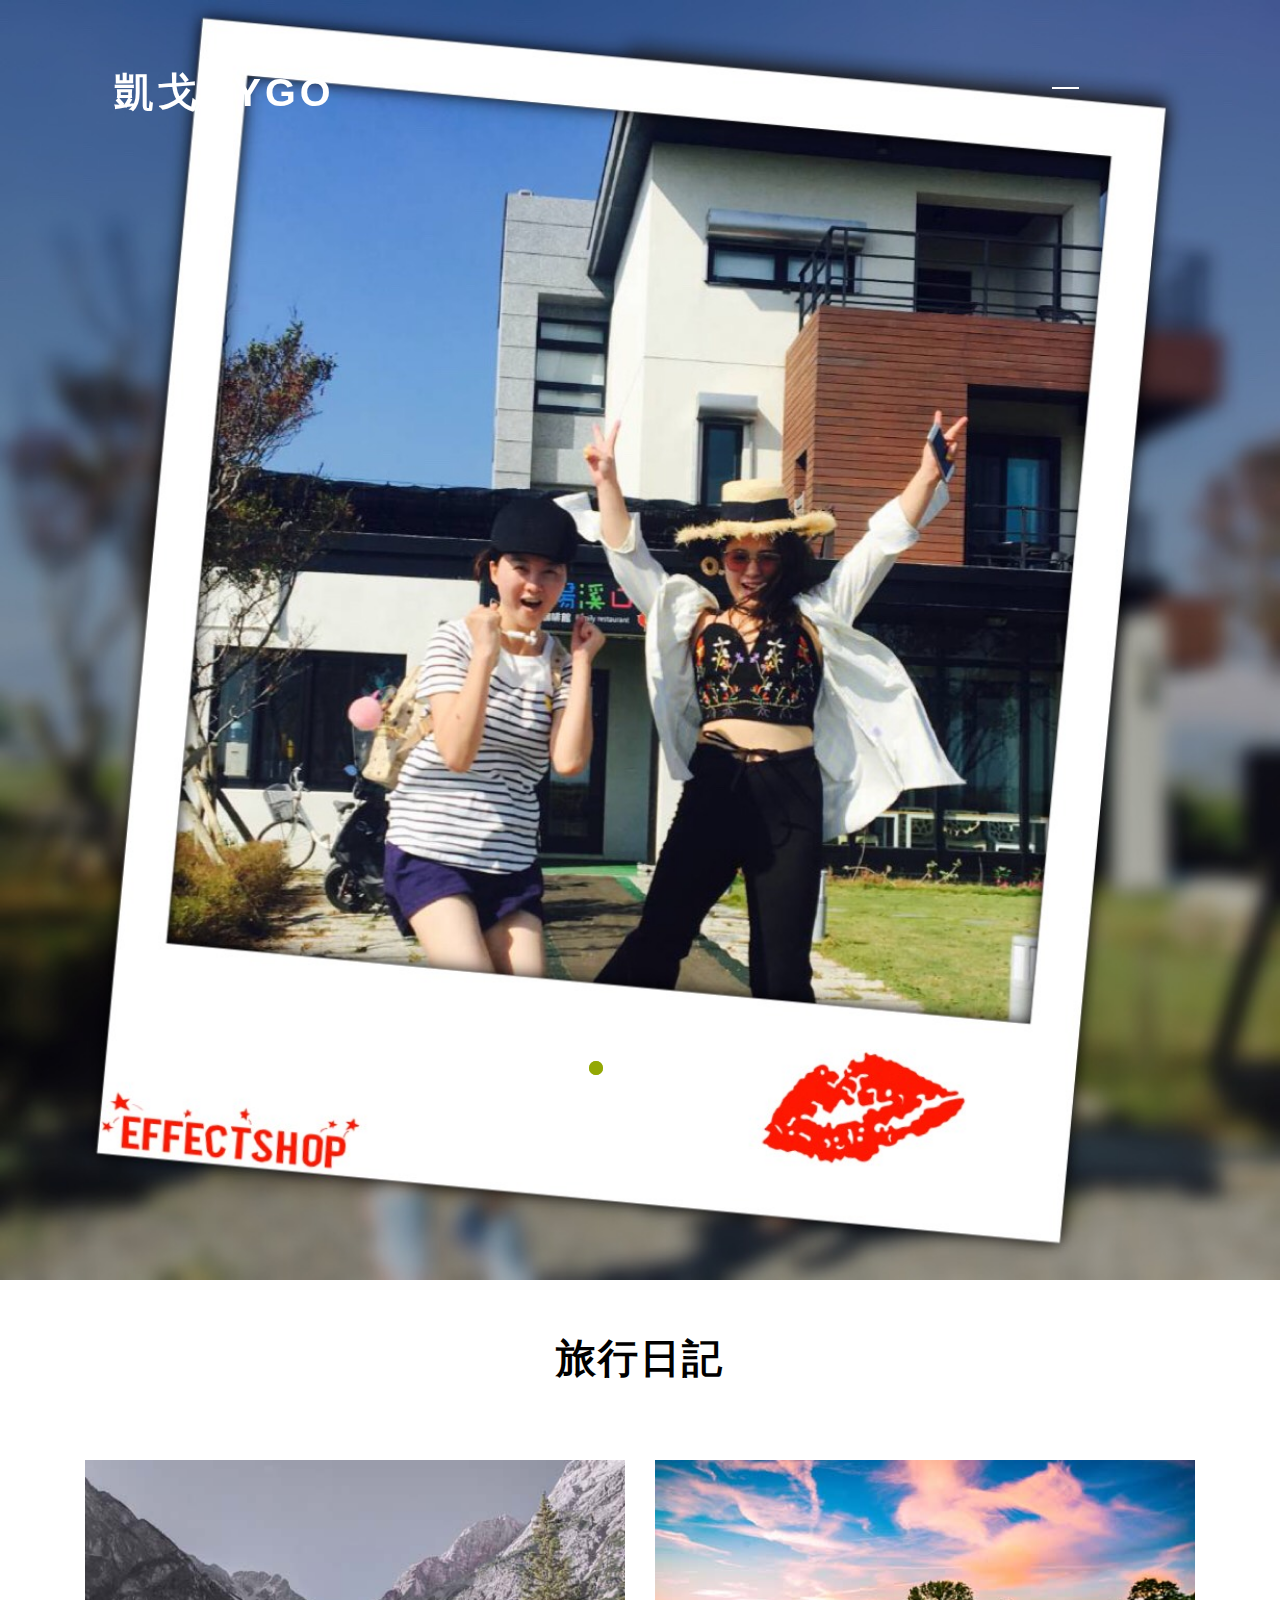
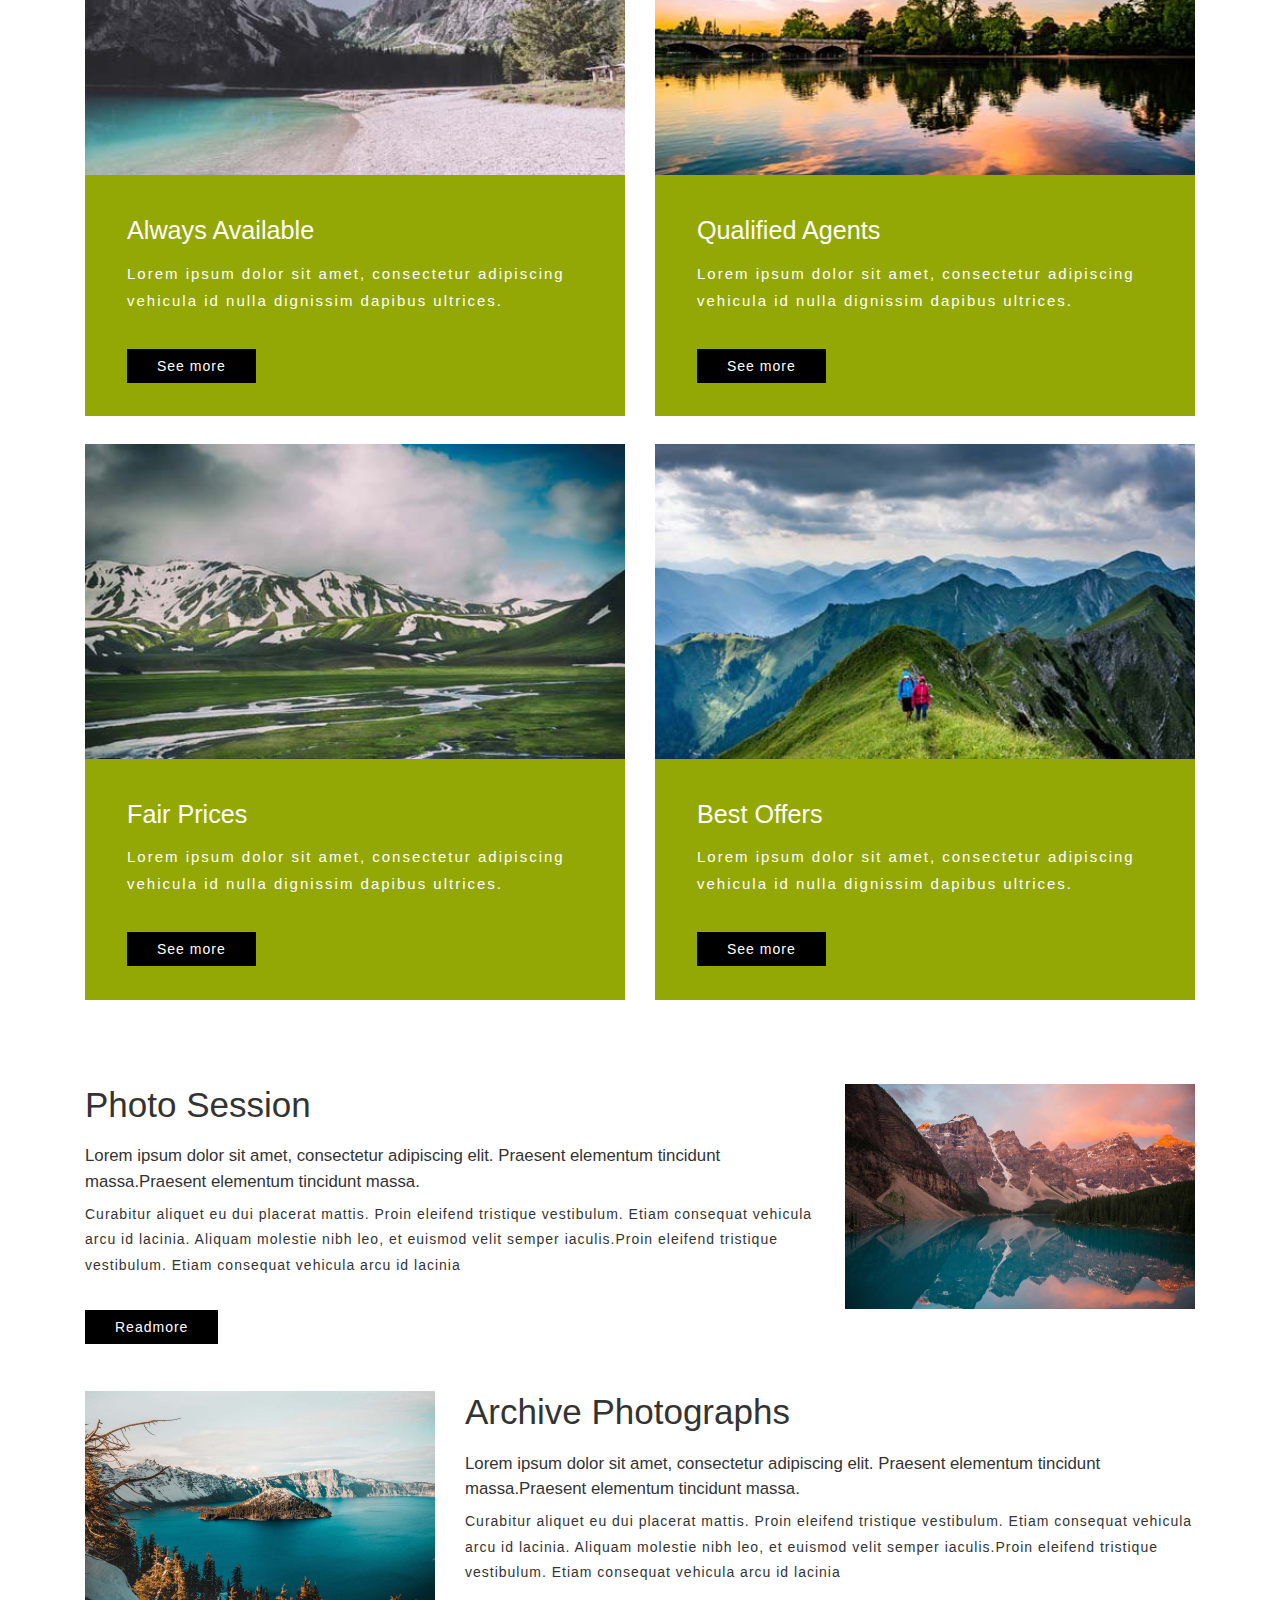
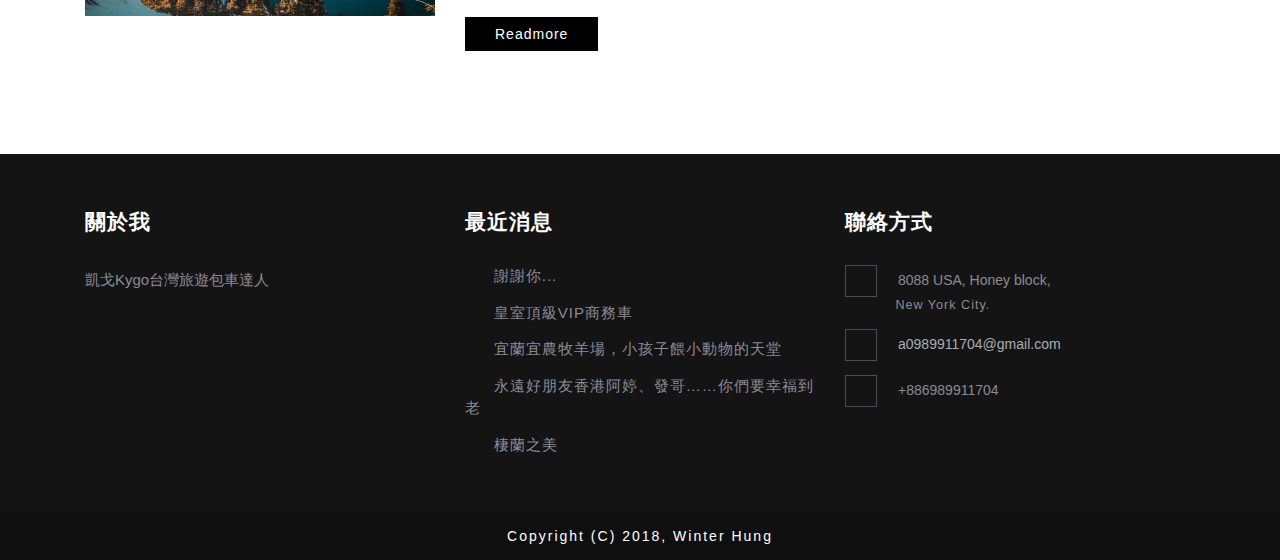
==== res/index.html @ fcba2035 "add image" ====
<!DOCTYPE html>
<!-- saved from url=(0103)./index.html -->
<html lang="en"><head><meta http-equiv="Content-Type" content="text/html; charset=UTF-8">
<title>凱戈Kygo台灣旅遊包車達人</title>
<meta name="viewport" content="width=device-width, initial-scale=1">
<script type="application/x-javascript"> addEventListener("load", function() { setTimeout(hideURLbar, 0); }, false); function hideURLbar(){ window.scrollTo(0,1); } </script>
<!-- Custom Theme files -->
<link href="./bootstrap.css" type="text/css" rel="stylesheet" media="all">
<link href="./style(2).css" type="text/css" rel="stylesheet" media="all">   
<link href="./font-awesome.css" rel="stylesheet"> <!-- font-awesome icons --> 
<link rel="stylesheet" href="./owl.carousel.css" type="text/css" media="all">

<!-- //Custom Theme files --> 
<!-- js -->
<script src="./jquery-2.2.3.min.js"></script>  
<!-- //js -->
<!-- web-fonts -->   
<link href="./css" rel="stylesheet">
<link href="./css(1)" rel="stylesheet">

<!-- //web-fonts -->
</head>
<body> 
	 <!-- banner -->
   	<!-- Header -->
		<div class="logo-w3layouts">
			<h1><a href="./index.html"><i class="fa fa-pie-chart" aria-hidden="true"></i>凱戈Kygo</a></h1>
		</div>
		
		<!-- Navigation -->
		<div class="menu">
					<a href="./index.html#" class="navicon"></a> 
					<div class="toggle"> 
						<ul class="toggle-menu">
							<li><a href="./index.html" class="active">首頁</a></li>
							<li><a href="./index.html#about" class="scroll">旅行日記</a></li>
							<li><a href="./index.html#container" class="scroll">關於我</a></li>
						</ul>
					</div> 
				</div>   

		<!-- //Navigation -->

		<!-- banner-slider -->
			<div class="w3l_banner_info">
				<div class="slider">
					<div class="callbacks_container">
								<ul class="rslides callbacks callbacks1" id="slider3">
									<li id="callbacks1_s0" class="callbacks1_on" style="display: block; float: left; position: relative; opacity: 1; z-index: 2; transition: opacity 500ms ease-in-out;">
										<div class="slider-img">
											<img src="./b1.jpg" class="img-responsive" alt="impetus">
										</div>
										<div class="slider_banner_info">
											
										</div>

									</li>
									<li id="callbacks1_s1" class="" style="display: block; float: none; position: absolute; opacity: 0; z-index: 1; transition: opacity 500ms ease-in-out;">
										<div class="slider-img">
											<img src="./b5.jpg" class="img-responsive" alt="impetus">
										</div>
										<div class="slider_banner_info">
											
											
										</div>

									</li>
									<li id="callbacks1_s2" class="" style="display: block; float: none; position: absolute; opacity: 0; z-index: 1; transition: opacity 500ms ease-in-out;">
										<div class="slider-img">
											<img src="./b6.jpg" class="img-responsive" alt="impetus">
										</div>
										<div class="slider_banner_info">
											
										</div>

									</li>

								</ul><ul class="callbacks_tabs callbacks1_tabs"><li class="callbacks1_s1 callbacks_here"><a href="./index.html#" class="callbacks1_s1">1</a></li><li class="callbacks1_s2"><a href="./index.html#" class="callbacks1_s2">2</a></li><li class="callbacks1_s3"><a href="./index.html#" class="callbacks1_s3">3</a></li></ul>
					</div>
				</div>
			</div>
			<div class="clearfix"></div>
		<!-- //banner-slider -->
		
	<!-- //Header -->

	<!--//banner-->
	<!--about -->
	<div class="about" id="about">
		<div class="container">
		<div class="wthree_head_all">
				<h3>旅行日記</h3>
			</div>
			<div class="w3-about-grids1">
				<div class="col-md-6 w3-about-left">
					<div class="w3-about-left-img">
					<img src="./a1.jpg" alt="about1">
				</div>
				<div class="w3-about-left-text">
				<h3>Always Available</h3>
				<p>Lorem ipsum dolor sit amet, consectetur adipiscing vehicula id nulla dignissim dapibus ultrices.</p>
				<h5><a href="./index.html#" data-toggle="modal" data-target="#myModal">See more</a></h5>
				</div>
				</div>
				<div class="col-md-6 w3-about-right">
				<div class="w3-about-right-img">
				<img src="./a2.jpg" alt="about2">
				</div>
				<div class="w3-about-right-text">
				<h3>Qualified Agents</h3>
				<p>Lorem ipsum dolor sit amet, consectetur adipiscing vehicula id nulla dignissim dapibus ultrices.</p>
				<h5><a href="./index.html#" data-toggle="modal" data-target="#myModal1">See more</a></h5>
				</div>
				</div>
				<div class="clearfix"></div>
			</div>
			<div class="w3-about-grids2">
				<div class="col-md-6 w3-about-left1">
				<div class="w3-about-left1-img">
				<img src="./a3.jpg" alt="about3">
				</div>
				<div class="w3-about-left-text">
				<h3>Fair Prices</h3>
				<p>Lorem ipsum dolor sit amet, consectetur adipiscing vehicula id nulla dignissim dapibus ultrices.</p>
				<h5><a href="./index.html#" data-toggle="modal" data-target="#myModal2">See more</a></h5>
				</div>
				</div>
				<div class="col-md-6 w3-about-right1">
				<div class="w3-about-right1-img">
				<img src="./a4.jpg" alt="about4">
				</div>
				<div class="w3-about-right1-text">
				<h3>Best Offers</h3>
				<p>Lorem ipsum dolor sit amet, consectetur adipiscing vehicula id nulla dignissim dapibus ultrices.</p>
				<h5><a href="./index.html#" data-toggle="modal" data-target="#myModal3">See more</a></h5>
				</div>
				</div>
				<div class="clearfix"></div>
			</div>
		</div>
	</div>
	
	<!--//about-->
  <!-- services -->
  
  <div class="w3-services" id="services">
  	<div class="container">
	<div class="w3-services-grid1">
		<div class="col-md-8 w3-services-grid-left">
			<div class="w3-services-left-text">
				<h3>Photo Session</h3>
				<h4>Lorem ipsum dolor sit amet, consectetur adipiscing elit. Praesent elementum tincidunt massa.Praesent elementum tincidunt massa. </h4>
				<p>Curabitur aliquet eu dui placerat mattis. Proin eleifend tristique vestibulum. Etiam consequat vehicula arcu id lacinia. Aliquam molestie nibh leo, et euismod velit semper iaculis.Proin eleifend tristique vestibulum. Etiam consequat vehicula arcu id lacinia</p>
				<h5><a href="./index.html#">Readmore</a></h5>
			</div>
		</div>
		<div class="col-md-4 w3-services-grid-right">
		<img src="./s1.jpg" alt="img">
		</div>
		<div class="clearfix"></div>
	</div>
	<div class="w3-services-grid2">
	<div class="col-md-4 w3-services-grid-left1">
		<img src="./s2.jpg" alt="img">
	</div>
	<div class="col-md-8 w3-services-grid-right1">
			<div class="w3-services-left-text">
				<h3>Archive Photographs</h3>
				<h4>Lorem ipsum dolor sit amet, consectetur adipiscing elit. Praesent elementum tincidunt massa.Praesent elementum tincidunt massa. </h4>
				<p>Curabitur aliquet eu dui placerat mattis. Proin eleifend tristique vestibulum. Etiam consequat vehicula arcu id lacinia. Aliquam molestie nibh leo, et euismod velit semper iaculis.Proin eleifend tristique vestibulum. Etiam consequat vehicula arcu id lacinia</p>
				<h5><a href="./index.html#">Readmore</a></h5>
			</div>
	</div>
	<div class="clearfix"></div>
  </div>
   </div>
     </div>
  <!---728x90--->
  <!-- //services -->
  <!-- Clients -->
	<!--<div class="clients-main" id="clients">
		<div class="container">
			--><!-- Owl-Carousel --><!--
			<div class="wthree_head_all">
				<h3> What People Say</h3>
			</div>
			<div id="owl-demo" class="owl-carousel text-center clients-right owl-theme" style="opacity: 1; display: block;">
				<div class="owl-wrapper-outer"><div class="owl-wrapper" style="width: 6840px; left: 0px; display: block;"><div class="owl-item" style="width: 570px;"><div class="item g1">
					<div class="agile-dish-caption">
						<h4>John Smith</h4>
						<span>Lorem Ipsum</span>
					</div>
					<img class="lazyOwl" src="./c1.jpg" alt="">
					<div class="clearfix"></div>
					<p class="para-w3-agile"><span class="fa fa-quote-left" aria-hidden="true"></span>Duis nulla nulla, faucibus id diam ac, luctus sodales purus.
						Quisque nibh ipsum,Ut accumsan.</p>
				</div></div><div class="owl-item" style="width: 570px;"><div class="item g1">
					<div class="agile-dish-caption">
						<h4>Jecy Deoco</h4>
						<span>Lorem Ipsum</span>
					</div>
					<img class="lazyOwl" src="./c22.jpg" alt="">
					<div class="clearfix"></div>
					<p class="para-w3-agile"><span class="fa fa-quote-left" aria-hidden="true"></span>Duis nulla nulla, faucibus id diam ac, luctus sodales purus.
						Quisque nibh ipsum,Ut accumsan.</p>
				</div></div><div class="owl-item" style="width: 570px;"><div class="item g1">
					<div class="agile-dish-caption">
						<h4>Devid Fahim</h4>
						<span>Lorem Ipsum</span>
					</div>
					<img class="lazyOwl" src="./c3.jpg" alt="">
					<div class="clearfix"></div>
					<p class="para-w3-agile"><span class="fa fa-quote-left" aria-hidden="true"></span>Duis nulla nulla, faucibus id diam ac, luctus sodales purus.
						Quisque nibh ipsum,Ut accumsan.</p>
				</div></div><div class="owl-item" style="width: 570px;"><div class="item g1">
					<div class="agile-dish-caption">
						<h4>Honey Jisa</h4>
						<span>Lorem Ipsum</span>
					</div>
					<img class="lazyOwl" src="./c1.jpg" alt="">
					<div class="clearfix"></div>
					<p class="para-w3-agile"><span class="fa fa-quote-left" aria-hidden="true"></span>Duis nulla nulla, faucibus id diam ac, luctus sodales purus.
						Quisque nibh ipsum,Ut accumsan.</p>
				</div></div><div class="owl-item" style="width: 570px;"><div class="item g1">
					<div class="agile-dish-caption">
						<h4>Jecy Deoco</h4>
						<span>Lorem Ipsum</span>
					</div>
					<img class="lazyOwl" src="./c22.jpg" alt="">
					<div class="clearfix"></div>
					<p class="para-w3-agile"><span class="fa fa-quote-left" aria-hidden="true"></span>Duis nulla nulla, faucibus id diam ac, luctus sodales purus.
						Quisque nibh ipsum,Ut accumsan.</p>
				</div></div><div class="owl-item" style="width: 570px;"><div class="item g1">
					<div class="agile-dish-caption">
						<h4>Devid Fahim</h4>
						<span>Lorem Ipsum</span>
					</div>
					<img class="lazyOwl" src="./c3.jpg" alt="">
					<div class="clearfix"></div>
					<p class="para-w3-agile"><span class="fa fa-quote-left" aria-hidden="true"></span>Duis nulla nulla, faucibus id diam ac, luctus sodales purus.
						Quisque nibh ipsum,Ut accumsan.</p>
				</div></div></div></div>-->
				
				
				
				
				
			<div class="owl-controls clickable"><div class="owl-pagination"><div class="owl-page active"><span class=""></span></div><div class="owl-page"><span class=""></span></div><div class="owl-page"><span class=""></span></div></div></div></div>
			<!--// Owl-Carousel -->
		</div>
	</div>
	<!--// Clients -->
	<!---728x90--->
<!-- footer -->
	<div class="footer_top_agileits">
		<div class="container" id="container">
			<div class="col-md-4 footer_grid">
				<h3>關於我</h3>
				<p>凱戈Kygo台灣旅遊包車達人</p>
			</div>
			<div class="col-md-4 footer_grid">
				<h3>最近消息</h3>
				<ul class="footer_grid_list">
					<li><i class="fa fa-long-arrow-right" aria-hidden="true"></i>
						<a href="#" data-toggle="modal" data-target="#myModal">謝謝你...</a>
					</li>
					<li><i class="fa fa-long-arrow-right" aria-hidden="true"></i>
						<a href="https://www.facebook.com/permalink.php?story_fbid=589032084763361&id=588170508182852#" data-toggle="modal" data-target="#myModal">皇室頂級VIP商務車</a>
					</li>
					<li><i class="fa fa-long-arrow-right" aria-hidden="true"></i>
						<a href="https://www.facebook.com/permalink.php?story_fbid=588194578180445&id=588170508182852#" data-toggle="modal" data-target="#myModal">宜蘭宜農牧羊場，小孩子餵小動物的天堂</a>
					</li>
					<li><i class="fa fa-long-arrow-right" aria-hidden="true"></i>
						<a href="https://www.facebook.com/permalink.php?story_fbid=588193154847254&id=588170508182852" data-toggle="modal" data-target="#myModal">永遠好朋友香港阿婷、發哥……你們要幸福到老</a>
					</li>
					<li><i class="fa fa-long-arrow-right" aria-hidden="true"></i>
						<a href="https://www.facebook.com/permalink.php?story_fbid=588189024847667&id=588170508182852" data-toggle="modal" data-target="#myModal">棲蘭之美</a>
					</li>
				</ul>
			</div>
			<div class="col-md-4 footer_grid">
				<h3>聯絡方式</h3>
				<ul class="address">
					<li><i class="fa fa-map-marker" aria-hidden="true"></i>8088 USA, Honey block, <span>New York City.</span></li>
					<li><i class="fa fa-envelope" aria-hidden="true"></i><a href="mailto:a0989911704@gmail.com">a0989911704@gmail.com</a></li>
					<li><i class="fa fa-phone" aria-hidden="true"></i>+886989911704</li>
				</ul>
			</div>
			<div class="clearfix"> </div>
			<!--<div class="footer_grids">
				<div class="col-md-4 footer_grid_left">
					<h3>Sign up for our Newsletter</h3>
				</div>
				<div class="col-md-8 footer_grid_right">

					<form action="./index.html#" method="post">
						<input type="email" name="Email" placeholder="Enter Email Address..." required="">
						<input type="submit" value="Submit">
					</form>
				</div>
				<div class="clearfix"> </div>
			</div>-->
		</div>
	</div>
	<div class="footer_w3ls">
		<div class="container">
					<div class="footer_bottom1">
						<p>Copyright (C) 2018, Winter Hung</p>
					</div>
		</div>
	</div>
	<!-- //footer -->
<!-- bootstrap-modal-pop-up -->
	<div class="modal video-modal fade" id="myModal" tabindex="-1" role="dialog" aria-labelledby="myModal">
		<div class="modal-dialog" role="document">
			<div class="modal-content">
				<div class="modal-header">
					謝謝你...
					<button type="button" class="close" data-dismiss="modal" aria-label="Close"><span aria-hidden="true">×</span></button>						
				</div>
					<div class="modal-body">
						<a href="https://www.facebook.com/permalink.php?story_fbid=588201104846459&id=588170508182852"><img src="./img1.jpg" alt=" " class="img-responsive"></a>
						<p>謝謝你們的陪伴，讓我不斷的成長……感恩有你們</p>
					</div>
			</div>
		</div>
	</div>
		<!-- bootstrap-modal-pop-up -->
	<div class="modal video-modal fade" id="myModal1" tabindex="-1" role="dialog" aria-labelledby="myModal">
		<div class="modal-dialog" role="document">
			<div class="modal-content">
				<div class="modal-header">
					凱戈Kygo台灣旅遊包車達人
					<button type="button" class="close" data-dismiss="modal" aria-label="Close"><span aria-hidden="true">×</span></button>						
				</div>
					<div class="modal-body">
						<img src="./img2.jpg" alt=" " class="img-responsive">
						<p>Ut enim ad minima veniam, quis nostrum 
							exercitationem ullam corporis suscipit laboriosam, 
							nisi ut aliquid ex ea commodi consequatur? Quis autem 
							vel eum iure reprehenderit qui in ea voluptate velit 
							esse quam nihil molestiae consequatur, vel illum qui 
							dolorem eum fugiat quo voluptas nulla pariatur.
							<i>" Quis autem vel eum iure reprehenderit qui in ea voluptate velit 
								esse quam nihil molestiae consequatur.</i></p>
					</div>
			</div>
		</div>
	</div>
<!-- //bootstrap-modal-pop-up --> 
	<!-- bootstrap-modal-pop-up -->
	<div class="modal video-modal fade" id="myModal2" tabindex="-1" role="dialog" aria-labelledby="myModal">
		<div class="modal-dialog" role="document">
			<div class="modal-content">
				<div class="modal-header">
					凱戈Kygo台灣旅遊包車達人
					<button type="button" class="close" data-dismiss="modal" aria-label="Close"><span aria-hidden="true">×</span></button>						
				</div>
					<div class="modal-body">
						<img src="./img3.jpg" alt=" " class="img-responsive">
						<p>Ut enim ad minima veniam, quis nostrum 
							exercitationem ullam corporis suscipit laboriosam, 
							nisi ut aliquid ex ea commodi consequatur? Quis autem 
							vel eum iure reprehenderit qui in ea voluptate velit 
							esse quam nihil molestiae consequatur, vel illum qui 
							dolorem eum fugiat quo voluptas nulla pariatur.
							<i>" Quis autem vel eum iure reprehenderit qui in ea voluptate velit 
								esse quam nihil molestiae consequatur.</i></p>
					</div>
			</div>
		</div>
	</div>
<!-- //bootstrap-modal-pop-up --> 
	<!-- bootstrap-modal-pop-up -->
	<div class="modal video-modal fade" id="myModal3" tabindex="-1" role="dialog" aria-labelledby="myModal">
		<div class="modal-dialog" role="document">
			<div class="modal-content">
				<div class="modal-header">
					凱戈Kygo台灣旅遊包車達人
					<button type="button" class="close" data-dismiss="modal" aria-label="Close"><span aria-hidden="true">×</span></button>						
				</div>
					<div class="modal-body">
						<img src="./img4.jpg" alt=" " class="img-responsive">
						<p>Ut enim ad minima veniam, quis nostrum 
							exercitationem ullam corporis suscipit laboriosam, 
							nisi ut aliquid ex ea commodi consequatur? Quis autem 
							vel eum iure reprehenderit qui in ea voluptate velit 
							esse quam nihil molestiae consequatur, vel illum qui 
							dolorem eum fugiat quo voluptas nulla pariatur.
							<i>" Quis autem vel eum iure reprehenderit qui in ea voluptate velit 
								esse quam nihil molestiae consequatur.</i></p>
					</div>
			</div>
		</div>
	</div>
<!-- //bootstrap-modal-pop-up --> 
<!-- //bootstrap-modal-pop-up --> 
	<!-- menu-js -->
	<script>
		$('.navicon').on('click', function (e) {
		  e.preventDefault();
		  $(this).toggleClass('navicon--active');
		  $('.toggle').toggleClass('toggle--active');
		});
	</script> 
	<!-- //menu-js -->
	<!--banner Slider starts Here-->
						<script src="./responsiveslides.min.js"></script>
							<script>
								// You can also use "$(window).load(function() {"
								$(function () {
								  // Slideshow 4
								  $("#slider3").responsiveSlides({
									auto: true,
									pager:true,
									nav:false,
									speed: 500,
									namespace: "callbacks",
									before: function () {
									  $('.events').append("<li>before event fired.</li>");
									},
									after: function () {
									  $('.events').append("<li>after event fired.</li>");
									}
								  });
							
								});
							 </script>

							<!--banner Slider starts Here-->
								<!-- Owl-Carousel-JavaScript -->
	<script src="./owl.carousel.js"></script>
	<script>
		$(document).ready(function () {
			$("#owl-demo").owlCarousel({
				items: 2,
				lazyLoad: true,
				autoPlay: false,
				pagination: true,
			});
		});
	</script>
	<!-- //Owl-Carousel-JavaScript -->

	<script src="./SmoothScroll.min.js"></script> 
	<!-- start-smooth-scrolling --> 
	<script type="text/javascript" src="./move-top.js"></script>
	<script type="text/javascript" src="./easing.js"></script>	
	<script type="text/javascript">
			jQuery(document).ready(function($) {
				$(".scroll").click(function(event){		
					event.preventDefault();
			
			$('html,body').animate({scrollTop:$(this.hash).offset().top},1000);
				});
			});
	</script>
	<!-- //end-smooth-scrolling -->	 
	<!-- smooth-scrolling-of-move-up -->
	<script type="text/javascript">
		$(document).ready(function() {
			/*
			var defaults = {
				containerID: 'toTop', // fading element id
				containerHoverID: 'toTopHover', // fading element hover id
				scrollSpeed: 1200,
				easingType: 'linear' 
			};
			*/
			
			$().UItoTop({ easingType: 'easeOutQuart' });
			
		});
	</script>
	<!-- //smooth-scrolling-of-move-up -->   
	<!-- Bootstrap core JavaScript
    ================================================== -->
    <!-- Placed at the end of the document so the pages load faster -->
    <script src="./bootstrap.js"></script>

<a href="./index.html#" id="toTop" style="display: inline;"><span id="toTopHover"></span>To Top</a></body></html>
---- res/style(2).css ----
/*--
Author: W3layouts
Author URL: http://w3layouts.com
License: Creative Commons Attribution 3.0 Unported
License URL: http://creativecommons.org/licenses/by/3.0/
--*/
body{
	margin:0;
	font-family: 'Roboto Condensed', sans-serif; 
	background: #fff;  
}
body a{
	transition: 0.5s all;
	-webkit-transition: 0.5s all;
	-moz-transition: 0.5s all;
	-o-transition: 0.5s all;
	-ms-transition: 0.5s all;
	text-decoration:none;
	outline:none;
}
h1,h2,h3,h4,h5,h6{
	margin:0; 
	font-family: 'Montserrat', sans-serif;
}
p{
	margin:0;
	font-size:15px;
}
ul,label{
	margin:0;
	padding:0;
}
body a:hover,body a:focus{
	text-decoration:none;
	outline: none;
} 
/*-- banner --*/  
.banner{ 
	background:url(../images/b1.jpg)no-repeat center 0px;
	-webkit-background-size:cover;
	-moz-background-size:cover;
	background-size:cover;    
	min-height: 180px;
} 
.banner-agileinfo {
    background: rgba(0, 0, 0, 0.42);
}
.header {
    padding-top:1em;
}
.header .container { 
    position: relative;
}
.menu, .social-w3licon {
    margin-top: 1.2em;
}
/*--banner-slider--*/
#slider2,
#slider3 {
  box-shadow: none;
  -moz-box-shadow: none;
  -webkit-box-shadow: none;
  margin: 0 auto;
}
.rslides_tabs li:first-child {
  margin-left: 0;
}
.rslides_tabs .rslides_here a {
  background: rgba(255,255,255,.1);
  color: #fff;
  font-weight: bold;
}
.events {
  list-style: none;
}
.callbacks_container {
  position: relative;
  float: left;
  width: 100%;
}
.callbacks {
  position: relative;
  list-style: none;
  overflow: hidden;
  width: 100%;
  padding: 0;
  margin: 0;
}
.callbacks li {
  position: absolute;
  width: 100%;
}
.callbacks img {
  position: relative;
  z-index: 1;
  height: auto;
  border: 0;
}
.callbacks .caption {
	display: block;
	position: absolute;
	z-index: 2;
	font-size: 20px;
	text-shadow: none;
	color: #fff;
	left: 0;
	right: 0;
	padding: 10px 20px;
	margin: 0;
	max-width: none;
	top: 10%;
	text-align: center;
}
.callbacks_nav {
    position: absolute;
    -webkit-tap-highlight-color: rgba(0,0,0,0);
    bottom:-35%;
    left: 0;
    z-index: 3;
    text-indent: -9999px;
    overflow: hidden;
    text-decoration: none;
    width:32px;
    height:32px;
	display:none;
}
 .callbacks_nav:hover{
  	opacity: 0.5;
}
.callbacks_nav.next {
	left: auto;
    left:51%;
}
.callbacks_nav.prev {
	right: auto;
	background-position:left top;
	left: 46%;
}
#slider3-pager a {
  display: inline-block;
}
#slider3-pager span{
  float: left;
}
#slider3-pager span{
	width:100px;
	height:15px;
	background:#fff;
	display:inline-block;
	border-radius:30em;
	opacity:0.6;
}
#slider3-pager .rslides_here a {
  background: #FFF;
  border-radius:30em;
  opacity:1;
}
#slider3-pager a {
  padding: 0;
}
#slider3-pager li{
	display:inline-block;
}
.rslides {
  position: relative;
  list-style: none;
  overflow: hidden;
  width: 100%;
  padding: 0;
}
.rslides li {
  -webkit-backface-visibility: hidden;
  position: absolute;
  display:none;
  width: 100%;
  left: 0;
  top: 0;
}
.rslides li{
  position: relative;
  display: block;
  float: left;
}
.rslides img {
    height: auto;
    border: 0;
}
.callbacks_tabs {
    list-style: none;
    position: absolute;
    bottom: 16%;
    left: 45%;
    padding: 0;
    margin: 0;
    z-index: 990;
    display: block;
    text-align: center;
}
.slider-top span{
	font-weight:600;
}
.callbacks_tabs li{
    display: inline-block;
    margin: 0 5px;
}
/*----*/
.callbacks_tabs a{
 visibility: hidden;
}
.callbacks_tabs a:after {
    content: "\f111";
    font-size: 0;
    font-family: FontAwesome;
    visibility: visible;
    display: block;
    height: 14px;
    width: 14px;
    display: inline-block;
    background: #fff;
    border-radius: 50%;
    -webkit-border-radius: 50%;
    -o-border-radius: 50%;
    -moz-border-radius: 50%;
    -ms-border-radius: 50%;
}
.callbacks_here a:after{
	background: #93a804;
}
/*----*/
i.fa.fa-pie-chart {
    font-size: 1em;
    color: #93a804;
}
.logo-w3layouts h1 a {
    position: absolute;
    z-index: 9999;
    color: #fff;
    text-transform: uppercase;
    letter-spacing: 4px;
    text-align: left;
    left: 5em;
    top: 1.8em;
	font-size: 1.1em;
    font-weight: 700;
    text-decoration: none;
}
.logo-w3layouts h1 a span {
    color: #008BFF;
}
.header {
    position: absolute;
    z-index: 9999;
    top: 0%;
    left: 10.2%;
    width: 80%;
    background: #fff;
	font-family: 'Roboto', sans-serif;
}
.w3l_banner_info {
    text-align: left;
}

.slider_banner_info {
    position: absolute;
    text-align: center;
    top:36%;
    left: 22%;
    z-index: 999;
    width: 53%;
    padding: 0em 1em;
	background:rgba(17, 17, 17, 0.63);
}
.slider_banner_info h4 {
    font-size: 38px;
    line-height: 1.5em;
    text-transform: uppercase;
    color: #fff;
    font-weight: bold;
    letter-spacing: 4px;
    width: 100%;
    padding-top: 1em;
	margin-bottom: 0.3em;
	font-family: 'Roboto', sans-serif;
}
.slider_banner_info h4 span{
	display: block;
    font-size: 2em;
    padding: .4em .5em;

	color:#fff;
}
.slider_banner_info p {
    color: #ffffff;
    font-size: 1.1em;
    letter-spacing: 4px;
    margin-bottom: 3em;
    line-height: 2.5em;
	font-family: 'Roboto', sans-serif;
}
.slider_banner_info h4 i{
	display: block;
    font-style: normal;
    padding: .4em .5em;
    color: #212121;
    width: 22%;
}
a.read{
	font-size:1.1em;
	color:#333;
	background:#fff;
	padding:0.6em 2em;
}
img.img-responsive {
    width: 100%;
}

/*-- //Slider --*/
/*-- menu-navigation --*/
.menu {
    position: absolute;
    z-index: 9999;
    right: 15px;
}
.menu .navicon {
    background: transparent;
    position: relative;
    height: 46px;
    width: 46px;
    display: block;
    z-index: 9999;
    -webkit-transition: linear 0.5s all;
    -moz-transition: linear 0.5s all;
	-ms-transition: linear 0.5s all;
	-o-transition: linear 0.5s all;
    transition: linear 0.5s all;
	outline: none;
}
.menu .navicon:before, .menu .navicon:after {
	    background: #fff;
    -webkit-backface-visibility: hidden;
    backface-visibility: hidden;
    content: "";
    height: 2px;
    left: 0;
    -webkit-transition: 0.8s ease;
    -moz-transition: 0.8s ease;
    -o-transition: 0.8s ease;
    -ms-transition: 0.8s ease;
    transition: 0.8s ease;
    width: 27px;
} 
.menu .navicon:before {
	-moz-box-shadow: #fff 0 14px 0 0;
	-o-box-shadow: #fff 0 14px 0 0;
	-ms-box-shadow: #fff 0 14px 0 0;
	-webkit-box-shadow: #fff 0 14px 0 0;
	box-shadow: #fff 0 14px 0 0;
	position: absolute;
	top: 0;
} 
.menu .navicon:after {
	position: absolute;
	top: 28px;
} 
.menu .navicon--active { 
	-webkit-transition: linear 0.5s all;
	-moz-transition: linear 0.5s all; 
	-moz-transition: linear 0.5s all; 
	-o-transition: linear 0.5s all;
	transition: linear 0.5s all;
} 
.menu .navicon--active:before {
	-moz-box-shadow: transparent 0 0 0 0;
	-ms-box-shadow: transparent 0 0 0 0;
	-o-box-shadow: transparent 0 0 0 0;
	-webkit-box-shadow: transparent 0 0 0 0;
	box-shadow: transparent 0 0 0 0;
	top: 15px;
	-webkit-transform: rotate(225deg);
	-ms-transform: rotate(225deg);
	-moz-transform: rotate(225deg);
	-o-transform: rotate(225deg);
	transform: rotate(225deg);
}
.menu .navicon--active:after {
	top: 15px;
	-webkit-transform: rotate(315deg);
	-ms-transform: rotate(315deg);
	-moz-transform: rotate(315deg);
	-o-transform: rotate(315deg);
	transform: rotate(315deg);
} 
.menu .toggle {
    display: block;
    position: absolute;
	right: 0;
    width: 250px;
    background-color: #FFF;
    padding: 2em 3em;
    opacity: 0;
    -webkit-transition: ease 0.5s all;
    -moz-transition: ease 0.5s all;
    transition: ease 0.5s all;
    -webkit-transform: translateY(-200%);
    -moz-transform: translateY(-200%);
    -o-transform: translateY(-200%);
    -ms-transform: translateY(-200%);
    -ms-transform: translateY(-200%);
    transform: translateY(-200%);
    z-index: 99999;
    -webkit-box-shadow: 0px 0px 7px #696868;
    -moz-box-shadow: 0px 0px 7px #696868;
    box-shadow: 0px 0px 7px #696868;
}
.menu .toggle--active { 
	opacity: 1;
	-webkit-transition: 0.5s all;
	-moz-transition: 0.5s all; 
	transition: 0.5s all;
	-webkit-transform: translateY(0);
	-ms-transform: translateY(0);
	-o-transform: translateY(0);
	-moz-transform: translateY(0);
	transform: translateY(0); 
} 
.menu .toggle-menu li {
    display: block;
    margin: 10px auto;
    text-align: center;
}
.menu .toggle-menu li a {
    text-decoration: none;
    color: #333;
    display: inline-block;
    text-align: center;
    font-size: 1.2em;
    text-transform: uppercase; 
    -webkit-transition:0.5s all;
    -moz-transition:0.5s all;
    transition:0.5s all;
    font-weight: 400;
    padding: 5px 0;
    margin: 0 auto;
}  
.menu .toggle-menu li a:hover,.menu .toggle-menu li a.active{
	color:#93a804;
	border-bottom-color:#20B2AA;
	-webkit-transition: 0.5s all;
	-moz-transition: 0.5s all; 
	transition: 0.5s all;
	-webkit-transform: scale(1.2);
	-ms-transform: scale(1.2);
	-moz-transform: scale(1.2);
	-o-transform: scale(1.2);
	transform: scale(1.2);
	font-weight: 700;
}
.menu {
    position: absolute;
    z-index: 9999;
    right: 13em;
    top:5em;
}
/*-- //menu-navigation --*/
/*-- about-page --*/  
.banner-w3lstext.agileits-w3layouts {
    padding: 5em 0;
}
.banner-w3lstext .breadcrumb {
    background: none;
    margin: 0;
	padding: 0;
	text-align: center;
}
.banner-w3lstext .breadcrumb li {
    display: inline-block;
    font-size: 2.2em;
    color: #fff;
    font-family: 'Oswald', sans-serif;
    font-weight: 200;
} 
.banner-w3lstext.breadcrumb li.active,.banner-w3lstext .breadcrumb li a:hover{
    color:#fff;
}
.banner-w3lstext .breadcrumb li a {
    color:#FF5722;
	-webkit-transition:.5s all;
	-moz-transition:.5s all;
	-o-transition:.5s all;
	-ms-transition:.5s all;
	transition:.5s all;
}   
 .wthree_head_all h3 {
 text-align: center;
    font-size: 40px;
    margin-bottom: 2em;
    color: #000;
    font-weight: 600;
    text-transform: capitalize;
    letter-spacing: 2px;
	}
/*--about --*/ 
	.w3-about-left-img img,.w3-about-left1-img img,.w3-about-right-img img,.w3-about-right1-img img {
    width: 100%;
	}
	.about,.w3-services,.portfolio ,.clients-main{
    margin: 4em 0;
	}
	.w3-about-left-text,.w3-about-right-text,.w3-about-right1-text,.w3-about-left1-text {
    padding: 3em;
    background: #93a804;
	}
	.w3-about-left-text h3,.w3-about-right-text h3,.w3-about-right1-text h3,.w3-about-left1-text h3 {
    color: #fff;
    font-size: 1.8em;
	font-weight: 400;
    font-family: 'Montserrat', sans-serif;
    
	}
	.w3-about-left-text p,.w3-about-right-text p,.w3-about-right1-text p,.w3-about-left1-text p{
    color: #fff;
    letter-spacing: 2px;
    line-height: 1.8em;
   margin: 1em 0 3em 0;
	}
	.w3-about-grids2 {
    margin: 2em 0;
	}
	.w3-about-left-text h5 a,.w3-about-right-text h5 a,.w3-about-right1-text h5 a,.w3-about-left1-text h5 a{
   border: solid 2px #000000;
    color: #fff;
    font-size: 1em;
    padding: .5em 2em;
    text-decoration: none;
    letter-spacing: 1px;
	background:#000000;
	}
	
	/*--about --*/ 
	
/*--services --*/ 
	.w3-services-grid2 {
    margin: 4em 0px;
	}
	.w3-services-left-text h3 {
    font-size: 3.5rem;
    line-height: 1.2;
    margin-bottom: 0.5em;
	font-weight: 600;
	}
	.w3-services-left-text h4 {
    font-size: 1.2em;
    line-height: 1.5em;
    margin-bottom: 0.5em;
	}
	.w3-services-left-text p {
    font-size: 1em;
    letter-spacing: 1px;
    line-height: 1.8em;
	margin-bottom: 3em;
	}
	.w3-services-grid-right img {
    width: 100%;
	}
	.w3-services-left-text h5 a {
   border: solid 2px #ef4138;
    color: #fff;
    font-size: 1em;
    padding: .5em 2em;
    text-decoration: none;
    letter-spacing: 1px;
    background: #ef4138;
	}
	.w3-services-left-text h5 a:hover{
	background: #FF5722;
    border: solid 2px #FF5722;
	}
	.w3-services-grid-left1 img {
    width: 100%;
	}
/*-- //services --*/
/*-- services page --*/
.agileinfo-ser {
    padding: 5em 0;
}
.ser-grid h4 {
    font-size: 1.5em;
    color: #93a804;
    font-weight: 600;
}
.ser-grid ul li {
    list-style-type: none;
    line-height: 2.3em;
	color: #999;
    text-decoration: none;
    padding-left: 2em;
    background: url(../images/dot.png) no-repeat 0px 9px;
    font-size: 15px;
}
.ser-grid ul li:hover {
    color: #efd12f;
}
.services-grids,.overview-grids {
    margin-top: 5em;
}
.services-grids ul {
    margin-top: 1em;
}
.services-left {
    float: left;
    width: 15%;
}
.services-right {
    float: right;
    width: 80%;
}
.main-services {
    padding: 5em 0;
}
.overview {
    background: #eee;
    padding: 5em 0;
}
.services-right p {
    font-size: 15px;
    color: #999;
    line-height: 28px;
}
.services-grid:hover p {
    border-radius: 0%;
    transition: .5s all;
    -webkit-transition: .5s all;
    -o-transition: .5s all;
    -ms-transition: .5s all;
    -moz-transition: .5s all;
}
.services-grid:nth-child(4), .services-grid:nth-child(5), .services-grid:nth-child(6) {
    margin-top: 3em;
}
.services-left p {
    background: #93a804;
    color: #ffffff;
    font-size: 20px;
    text-align: center;
    padding: 12px;
    margin: 0;
    border-radius: 60%;
}
.services-right h4{
	font-size: 1.5em;
    color: #93a804;
	margin-bottom: .3em;
	font-weight: 600;
}
.list-grid h4 {
    font-size: 1.5em;
    color: #93a804;
    margin: 1em 0 0.5em;
	font-weight: 600;
}
.list-grid p {
    font-size: 15px;
    color: #999;
    line-height: 28px;
}
.list-img{
	position:relative;
	overflow: hidden;
}
.list-img .textbox {
    width: 100%;
    height: 100%;
    position: absolute;
    top: 0;
    left: 0;
    -webkit-transform: scale(0);
    transform: scale(0);
    background-color:rgba(239, 209, 47, 0.65);
    border-radius: 50%;
	-webkit-border-radius: 50%;
	-moz-border-radius: 50%;
	-o-border-radius: 50%;
	-ms-border-radius: 50%;
}
.textbox {
	-webkit-transition: all 0.5s ease;
	transition: all 0.5s ease;
	text-align:center;
}
.list-img:hover .textbox {
	-webkit-transform: scale(1.5);
	transform: scale(1.5);
}
/*-- //services page --*/
/*-- /services-team --*/
.team-row-agileinfo{
  margin: 4em 0;
} 
.thumbnail.team-agileits {
    border: none;
    text-align: center;
    border-radius: 0;
    position: relative;
    margin: 0;
    padding: 0;
}
.team .w3agile-caption {
    padding: 1.5em;
    position: absolute;
    bottom: -17%;
    background: #fff;
    width: 80%;
    left: 10%;
    z-index: 9;
	-webkit-box-shadow: 0px 2px 3px #ccc;
	-moz-box-shadow: 0px 2px 3px #ccc; 
    box-shadow: 0px 2px 3px #ccc;
	height: 35%;
	-webkit-transition: .5s all;
	-moz-transition: .5s all; 
	transition: .5s all;
}
.team h4 {
    color:#93a804;
    font-size: 1.6em;
    margin-bottom: 0.4em;
}
.team .social-w3lsicon {
    padding: 1em;
	margin-top: 0.5em;  
    background: #333; 
	-webkit-transition: .5s all;
	-moz-transition: .5s all; 
	transition: .5s all;
	-webkit-transform: scale(0);
	-moz-transform: scale(0);
	-o-transform: scale(0);
	-ms-transform: scale(0);
	transform: scale(0);
}
.thumbnail.team-agileits:hover .social-w3lsicon {
	-webkit-transform: scale(1);
	-moz-transform: scale(1); 
	-o-transform: scale(1); 
	-ms-transform: scale(1); 
	transform: scale(1); 
}
.thumbnail.team-agileits:hover .w3agile-caption {
    height: 55%;
}
.social-w3lsicon{
    padding-top: 1.5em;
}
.social-w3lsicon a {
    display: inline-block;
    color: #fff;
    margin: 0 0.6em;
    font-size: 1em;
    text-align: center;
    -webkit-transition: 0.5s all;
    -moz-transition: 0.5s all;
    transition: 0.5s all; 
}
.social-w3lsicon a:hover {
    color: #03d2be; 
	-webkit-transform: rotateY(180deg);
	-moz-transform: rotateY(180deg);
	-o-transform: rotateY(180deg);
	-ms-transform: rotateY(180deg);
    transform: rotateY(180deg);
} 
/*-- arrow --*/
.agileits-arrow {
    text-align: center;
    position: absolute;
    bottom: 0;
    left: 0;
    width: 100%;
	-webkit-animation-duration: 3s;
	-moz-animation-duration: 3s;
	-o-animation-duration: 3s;
	-ms-animation-duration: 3s;
    animation-duration: 3s; 
}
.agileits-arrow a {
    display: inline-block;
    font-size: 3em;
    color: #03d2be;
}  
.bounce {
	-moz-animation: bounce 2s infinite;
	-webkit-animation: bounce 2s infinite;
	-o-animation: bounce 2s infinite;
	-ms-animation: bounce 2s infinite;
	animation: bounce 2s infinite;
}
@-webkit-keyframes bounce {
  0%, 20%, 50%, 80%, 100% {
	-webkit-transform: translateY(0);
	-ms-transform: translateY(0);
	-o-transform: translateY(0);
	-moz-transform: translateY(0);
	transform: translateY(0);
}

40% {
    -webkit-transform: translateY(-30px);
	-moz-transform: translateY(-30px);
    transform: translateY(-30px);
  }

  60% {
    -webkit-transform: translateY(-15px);
	-moz-transform: translateY(-15px);
    transform: translateY(-15px);
  }
}

@keyframes bounce {
  0%, 20%, 50%, 80%, 100% {
    -webkit-transform: translateY(0);
    -ms-transform: translateY(0);
	-moz-transform: translateY(0);
    transform: translateY(0);
  }

  40% {
    -webkit-transform: translateY(-30px);
    -ms-transform: translateY(-30px);
	-moz-transform: translateY(-30px);
	-o-transform: translateY(-30px);
    transform: translateY(-30px);
  }

  60% {
    -webkit-transform: translateY(-15px);
    -ms-transform: translateY(-15px);
    transform: translateY(-15px);
  }
} 
/*-- //services-team --*/
/*-- gallery --*/

.example1 {
	padding: 6em 0;
}
.b-link-stripe{
	position:relative;
	display:inline-block;
	vertical-align:top;
	font-weight: 300;
	overflow:hidden;
    width: 100%;
}
.b-link-stripe .b-wrapper{
	position:absolute;
	width:100%;
	height:100%;
	top:0;
	left:0;
	color:#ffffff;
	overflow:hidden;
}
.b-link-stripe .b-line{
	position:absolute;
	top:0;
	bottom:0;
	width:20%;
	background:rgba(241, 174, 161, 0.58);
	transition:all 0.5s linear;
	-moz-transition:all 0.5s linear;
	-ms-transition:all 0.5s linear;
	-o-transition:all 0.5s linear;
	-webkit-transition:all 0.5s linear;
	opacity:0;
	visibility:hidden; 
}
.b-link-stripe:hover .b-line{
	visibility:visible;
}
.b-link-stripe .b-line1{
	left:0;
}
.b-link-stripe .b-line2{
	left:20%;
	transition-delay:0.1s !important;
	-moz-transition-delay:0.1s !important;
	-ms-transition-delay:0.1s !important;
	-o-transition-delay:0.1s !important;
	-webkit-transition-delay:0.1s !important;
}
.b-link-stripe .b-line3{
	left:40%;
	transition-delay:0.2s !important;
	-moz-transition-delay:0.2s !important;
	-ms-transition-delay:0.2s !important;
	-o-transition-delay:0.2s !important;
	-webkit-transition-delay:0.2s !important;
}
.b-link-stripe .b-line4{
	left:60%;
	transition-delay:0.3s !important;
	-moz-transition-delay:0.3s !important;
	-ms-transition-delay:0.3s !important;
	-o-transition-delay:0.3s !important;
	-webkit-transition-delay:0.3s !important;
}
.b-link-stripe .b-line5{
	left:80%;
	transition-delay:0.4s !important;
	-moz-transition-delay:0.4s !important;
	-ms-transition-delay:0.4s !important;
	-o-transition-delay:0.4s !important;
	-webkit-transition-delay:0.4s !important;
}
.b-link-stripe:hover .b-line{
	opacity:1;
}
.b-animate-go{
	text-decoration:none;
}
.b-animate{
	transition: all 0.5s;
	-moz-transition: all 0.5s;
	-ms-transition: all 0.5s;
	-o-transition: all 0.5s;
	-webkit-transition: all 0.5s;
	visibility: hidden;
	font-size:1.1em;
	font-weight:700;
}
.b-animate-go:hover .b-animate{ 
    visibility:visible;
}
.b-from-left{
	position: relative;
	left: -100%;
	background:rgba(241, 174, 161, 0.58);
	background-size: 100%;
	margin: 0;
	min-height: 422px;
}
.b-animate-go:hover .b-from-left{
	left:0;
}
.animate-head{
	padding:5em 0em;
}
.animate-head-left{
	text-align:center;
}
.animate-head-left span{
	font-size: 0.875em;
	text-transform: lowercase;
	font-weight: normal;
	font-style: italic;
	line-height: 1.3em;
	margin-top: 0;
}
i.plus{
    width:75px;
    height:75px;
    background: url('../images/img-sprite.png') no-repeat -159px -2px;
    display:inline-block;
    margin-top:7em;
}

/*--services --*/ 
	.w3-services-grid2 {
    margin: 4em 0px;
	}
	.w3-services-left-text h3 {
    font-size: 3.5rem;
    line-height: 1.2;
    margin-bottom: 0.5em;
	font-weight: 400;
	}
	.w3-services-left-text h4 {
    font-size: 1.2em;
    line-height: 1.5em;
    margin-bottom: 0.5em;
	}
	.w3-services-left-text p {
    font-size: 1em;
    letter-spacing: 1px;
    line-height: 1.8em;
	margin-bottom: 3em;
	}
	.w3-services-grid-right img {
    width: 100%;
	}
	.w3-services-left-text h5 a {
   border: solid 2px #000000;
    color: #fff;
    font-size: 1em;
    padding: .5em 2em;
    text-decoration: none;
    letter-spacing: 1px;
    background: #000000;
	}
	.w3-services-left-text h5 a:hover{
	background: #FF5722;
    border: solid 2px #FF5722;
	}
	.w3-services-grid-left1 img {
    width: 100%;
	}
/*-- //services --*/
/*-- portfolio --*/
.view {
   width: 275px;
    height: 210px;
    margin: 5px;
    float: left;
    border:5px solid #F1F0F0;
	overflow: hidden;
	position: relative;
	text-align: center;
	-webkit-box-shadow: 1px 1px 2px #e6e6e6;
	-moz-box-shadow: 1px 1px 2px #e6e6e6;
	box-shadow: 1px 1px 2px #e6e6e6;
	cursor: default;
	background: #fff;
}
.view .mask, .view .content {
    width: 267px;
    height: 210px;
    position: absolute;
    overflow: hidden;
    top: 0;
    left: 0;
}

.view img {
   display: block;
   position: relative;
}
.view h4 {
   text-transform: uppercase;
   color: #fff;
   text-align: center;
   position: relative;
   font-size: 17px;
   padding: 10px;
   background:rgba(33, 33, 33, 0.6);
     margin: 5em 0;
}
.view p {
	font-style: normal;
    font-size: 14px;
    position: relative;
    color: #fff;
    padding: 15px 20px 15px;
    text-align: center;
}
.view a.info {
   display: inline-block;
   text-decoration: none;
   padding: 7px 14px;
   background: #000;
   color: #fff;
   text-transform: uppercase;
   -webkit-box-shadow: 0 0 1px #000;
   -moz-box-shadow: 0 0 1px #000;
   box-shadow: 0 0 1px #000;
}
.view a.info:hover {
   -webkit-box-shadow: 0 0 5px #000;
   -moz-box-shadow: 0 0 5px #000;
   box-shadow: 0 0 5px #000;
}
.view-seventh img {
   -webkit-transition: all 0.5s ease-out;
   -moz-transition: all 0.5s ease-out;
   -o-transition: all 0.5s ease-out;
   -ms-transition: all 0.5s ease-out;
   transition: all 0.5s ease-out;
   -ms-filter: "progid: DXImageTransform.Microsoft.Alpha(Opacity=100)";
   filter: alpha(opacity=100);
   opacity: 1;
}
.view-seventh .mask {
   background-color:#93a804;
   -webkit-transform: rotate(0deg) scale(1);
   -moz-transform: rotate(0deg) scale(1);
   -o-transform: rotate(0deg) scale(1);
   -ms-transform: rotate(0deg) scale(1);
   transform: rotate(0deg) scale(1);
   -ms-filter: "progid: DXImageTransform.Microsoft.Alpha(Opacity=0)";
   filter: alpha(opacity=0);
   opacity: 0;
   -webkit-transition: all 0.3s ease-out;
   -moz-transition: all 0.3s ease-out;
   -o-transition: all 0.3s ease-out;
   -ms-transition: all 0.3s ease-out;
   transition: all 0.3s ease-out;
}
.view-seventh h4 {
   -webkit-transform: translateY(-200px);
   -moz-transform: translateY(-200px);
   -o-transform: translateY(-200px);
   -ms-transform: translateY(-200px);
   transform: translateY(-200px);
   -webkit-transition: all 0.2s ease-in-out;
   -moz-transition: all 0.2s ease-in-out;
   -o-transition: all 0.2s ease-in-out;
   -ms-transition: all 0.2s ease-in-out;
   transition: all 0.2s ease-in-out;
}
.view-seventh p {
   -webkit-transform: translateY(-200px);
   -moz-transform: translateY(-200px);
   -o-transform: translateY(-200px);
   -ms-transform: translateY(-200px);
   transform: translateY(-200px);
   -webkit-transition: all 0.2s ease-in-out;
   -moz-transition: all 0.2s ease-in-out;
   -o-transition: all 0.2s ease-in-out;
   -ms-transition: all 0.2s ease-in-out;
   transition: all 0.2s ease-in-out;
}
.view-seventh a.info {
   -webkit-transform: translateY(-200px);
   -moz-transform: translateY(-200px);
   -o-transform: translateY(-200px);
   -ms-transform: translateY(-200px);
   transform: translateY(-200px);
   -webkit-transition: all 0.2s ease-in-out;
   -moz-transition: all 0.2s ease-in-out;
   -o-transition: all 0.2s ease-in-out;
   -ms-transition: all 0.2s ease-in-out;
   transition: all 0.2s ease-in-out;
}
.view-seventh:hover img {
   -webkit-transform: rotate(720deg) scale(0);
   -moz-transform: rotate(720deg) scale(0);
   -o-transform: rotate(720deg) scale(0);
   -ms-transform: rotate(720deg) scale(0);
   transform: rotate(720deg) scale(0);
   -ms-filter: "progid: DXImageTransform.Microsoft.Alpha(Opacity=0)";
   filter: alpha(opacity=0);
   opacity: 0;
}
.view-seventh:hover .mask {
   -ms-filter: "progid: DXImageTransform.Microsoft.Alpha(Opacity=100)";
   filter: alpha(opacity=100);
   opacity: 1;
   -webkit-transform: translateY(0px) rotate(0deg);
   -moz-transform: translateY(0px) rotate(0deg);
   -o-transform: translateY(0px) rotate(0deg);
   -ms-transform: translateY(0px) rotate(0deg);
   transform: translateY(0px) rotate(0deg);
   -webkit-transition-delay: 0.4s;
   -moz-transition-delay: 0.4s;
   -o-transition-delay: 0.4s;
   -ms-transition-delay: 0.4s;
   transition-delay: 0.4s;
}
.view-seventh:hover h4 {
   -webkit-transform: translateY(0px);
   -moz-transform: translateY(0px);
   -o-transform: translateY(0px);
   -ms-transform: translateY(0px);
   transform: translateY(0px);
   -webkit-transition-delay: 0.7s;
   -moz-transition-delay: 0.7s;
   -o-transition-delay: 0.7s;
   -ms-transition-delay: 0.7s;
   transition-delay: 0.7s;
}
.view-seventh:hover p {
   -webkit-transform: translateY(0px);
   -moz-transform: translateY(0px);
   -o-transform: translateY(0px);
   -ms-transform: translateY(0px);
   transform: translateY(0px);
   -webkit-transition-delay: 0.6s;
   -moz-transition-delay: 0.6s;
   -o-transition-delay: 0.6s;
   -ms-transition-delay: 0.6s;
   transition-delay: 0.6s;
}
.view-seventh:hover a.info {
   -webkit-transform: translateY(0px);
   -moz-transform: translateY(0px);
   -o-transform: translateY(0px);
   -ms-transform: translateY(0px);
   transform: translateY(0px);
   -webkit-transition-delay: 0.5s;
   -moz-transition-delay: 0.5s;
   -o-transition-delay: 0.5s;
   -ms-transition-delay: 0.5s;
   transition-delay: 0.5s;
}
.main:nth-child(3) {
    margin: 3em 0 0;
}
/*-- //portfolio --*/ 
/*-- clients --*/
.contact-w3layouts h3,
.clients h3 {
	color: #000!important;
}
.spldishes-w3left {
	padding: 2.3em;
	background-color: #fd463e;
	-webkit-transition: .5s all;
	-moz-transition: .5s all;
	-o-transition: .5s all;
	-ms-transition: .5s all;
	transition: .5s all;
}
.w3agile-spldishes p.para-agileits-w3layouts {
	color: #8a8888!important;
}
.spldishes-agileinfo:hover .spldishes-w3left {
	background-color: #09c4dc;
}
.spldishes-agileinfo {
	margin-top: 4em;
}
.spldishes-agileinfo h5 {
	font-size: 2em;
	color: #fff;
}
.spldishes-w3left p {
	color: #fff;
	margin-top: 1.4em;
}
.spldishes-grids {
	padding: 0;
}
.g1 {
	position: relative;
	display: block;
	background: #93a804;
	padding: 2.5em 2em;
	margin: 0em 0em 0em 1em;
}
.agile-dish-caption {
	float: left;
	text-align: right;
	width: 65%;
}
.agile-dish-caption h4 {
	font-size: 1.5em;
	color: #fff;
	margin: 0.6em 0 0em;
	font-weight: 500;
	letter-spacing: 1px;
}
.agile-dish-caption h3 {
	font-weight: bold;
	color: #3d3d3d;
}
.agile-dish-caption span {
	margin: 0;
	padding: 0;
	font-size: 16px;
	line-height: 30px;
	color: #ffffff;
	font-weight: 300;
}
#owl-demo .item img {
	width: 80px;
	border-radius: 50%;
	float: right;
}

.g1 p span.fa {
	font-size: 1.8em;
	color: #fffefc;
	margin-right: 0.5em;
}
@media(max-width:480px) {
	.agile-dish-caption {
		padding: 0.5em;
	}
	.agile-dish-caption span {
		font-size: 0.8em;
	}
	.overview {
    background: #eee;
    padding: 3em 0;
	}
	.agileinfo-ser {
    padding: 3em 0;
	}
}
.client-eql {
	display: flex;
	-webkit-justify-content: space-between;
	justify-content: space-between;
}
.services-grids, .overview-grids {
    margin-top: 3em;
}
.main-services {
    padding: 3em 0;
}
}
/*-- //clients --*/
/*-- contact --*/
.contact-w3ls {
	background:url(../images/c2.jpg) no-repeat;
	background-position:center;
	background-attachment:fixed;
	background-size:100% 100%;
	-webkit-background-size:100% 100%;
	-moz-background-size:100% 100%;
	-o-background-size:100% 100%;
	-ms-background-size:100% 100%;
}
.agileinfo_mail_grids {
    padding: 4em 0;
}
/*-- mail --*/
.contact-left-w3ls {
    background: #0c0c0c;
    margin: 3em 0 0 0;
    padding: 2em;
}
.agileinfo_mail_grid_right input[type="text"], .agileinfo_mail_grid_right input[type="email"], .agileinfo_mail_grid_right textarea {
    outline: none;
    padding: 10px;
    font-size: 14px;
    color: #fff;
    background: rgba(5, 5, 5, 0.44);
    width: 100%;
    letter-spacing: 1px;
    border: none;
}
.agileinfo_mail_grid_right textarea {
    min-height: 200px;
    margin: 1em 1.1em;
    width: 95.3% !important;
    resize: none;
}
.agileinfo_mail_grid_right input[type="submit"], .agileinfo_mail_grid_right input[type="reset"] {
    outline: none;
    padding: 13px 0;
    font-size: 12px;
    color: #fff;
    background: #93a804c7;
    width: 45.9%;
    border: none;
    letter-spacing: 2px;
    text-transform: uppercase;
    margin-left: 1.4em;
    -webkit-transition: 0.5s all;
    -moz-transition: 0.5s all;
    -o-transition: 0.5s all;
    -ms-transition: 0.5s all;
    transition: 0.5s all;
}
.agileinfo_mail_grid_right input[type="submit"]:hover, .agileinfo_mail_grid_right input[type="reset"]:hover {
    background: #fff;
    color: #000;
}
.agileinfo_mail_grid_right input[type="text"]:nth-child(2), .agileinfo_mail_grid_right input[type="email"] {
    margin: 1em 0 0;
}
.contact-left-w3ls .glyphicon {
    font-size: 1.2em;
 color: #fff;
    padding-left: 2.5em;
}
.contact-left-w3ls h4,.contact-left-w3ls h5{
	text-align:left;
}
.contact-left-w3ls h4 {
    color: rgb(255, 255, 255);
    font-size: 1.3em;
    margin-bottom: .5em;
    text-shadow: 1px 1px 2px #000;
}
.contact-left-w3ls p {
    color: #fff;
}
.contact-left-w3ls p a{
	color:#fff;
}
.contact-left-w3ls p a:hover{
	color:#E91E63;
}
.mail-w3 {
    padding: 2em 0;
}
.call {
    padding-bottom: 2em;
}
.agileinfo_mail_grids h3 {
    font-size: 1.7em;
    color: #93a804;
    margin-bottom: 0.8em;
    padding-left: 16px;
    letter-spacing: 1px;
    font-weight: 400;
}
/*--placeholder-color--*/

::-webkit-input-placeholder{
	color:#fff;
}

:-moz-placeholder { /* Firefox 18- */
   color: #fff; 
}

::-moz-placeholder {  /* Firefox 19+ */
   color: #fff;  
}

:-ms-input-placeholder {  
   color: #fff;  
}
/*--//placeholder-color--*/
/*-- //mail --*/
/*-- /map --*/
.map_w3layouts_agile iframe {
	width: 100%;
	min-height: 400px;
	border: none;
	padding: 2em;
	background: #ececee;
}
/*-- //map --*/
/*-- /contact --*/
/*-- pages --*/ 
.well {
    font-weight: 300;
    font-size: 14px;
}
.list-group-item {
    font-weight: 300;
    font-size: 14px;
}
li.list-group-item1 {
    font-size: 14px;
    font-weight: 300;
	line-height: 2.5em;
}   
.grid_3{
	margin-bottom:3em;
}
.xs h3, h3.m_1{
	color:#000;
	font-size:1.7em;
	font-weight:300;
	margin-bottom: 1em;
}   
.grid_5 h3, .grid_5 h2, .grid_5 h1, .grid_5 h4, .grid_5 h5, h3.w3ls-hdg, h3.bars {
	margin-bottom: 1em;
    color: #00BCD4; 
} 
.pagination > .active > a, .pagination > .active > span, .pagination > .active > a:hover, .pagination > .active > span:hover, .pagination > .active > a:focus, .pagination > .active > span:focus {
	z-index: 0;
}
.badge-primary {
	background-color: #03a9f4;
}
.badge-success {
	background-color: #8bc34a;
}
.badge-warning {
	background-color: #ffc107;
}
.badge-danger {
	background-color: #e51c23;
}
.grid_3 p{ 
	color: #888;
	font-size: 0.9em;
	margin-bottom: 0.5em;
	font-weight: 300;
}
.bs-docs-example {
	margin: 1em 0;
}
section#tables  p {
	margin-top: 1em;
}
.tab-container .tab-content {
	border-radius: 0 2px 2px 2px;
	border: 1px solid #e0e0e0;
	padding: 16px;
	background-color: #ffffff;
}
.table td, .table>tbody>tr>td, .table>tbody>tr>th, .table>tfoot>tr>td, .table>tfoot>tr>th, .table>thead>tr>td, .table>thead>tr>th {
	padding: 15px!important;
}
.table > thead > tr > th, .table > tbody > tr > th, .table > tfoot > tr > th, .table > thead > tr > td, .table > tbody > tr > td, .table > tfoot > tr > td {
	font-size: 0.9em;
	color: #999;
	border-top: none !important;
}
.tab-content > .active {
	display: block;
	visibility: visible;
} 
.label {
	padding: 4px 6px;
	border: none;
	text-shadow: none;
	font-weight: 300 !important;
}
.nav-tabs {
	margin-bottom: 1em;
} 
h1.t-button,h2.t-button,h3.t-button,h4.t-button,h5.t-button {
	line-height:1.8em;
	margin-top:0.5em;
	margin-bottom: 0.5em;
} 
.input-group {
	margin-bottom: 20px;
}
.codes .row {
    margin: 0;
}
.in-gp-tl{
	padding:0;
}
.in-gp-tb{
	padding-right:0;
}
.list-group {
	margin-bottom: 48px;
}
ol {
	margin-bottom: 44px;
} 
.form-control1, .form-control_2.input-sm{
	border: 1px solid #e0e0e0;
	padding:5px 18px;
	color: #616161;
	background: #fff;
	box-shadow: none !important;
	width: 100%;
	font-size: 0.85em;
	font-weight: 300;
	height: 40px;
	border-radius: 0;
	-webkit-border-radius: 0px;
	-moz-border-radius: 0px;
	-ms-border-radius: 0px;
	-o-border-radius: 0px;
	-webkit-appearance: none;
	outline:none;
}
.control3{
	margin:0 0 1em 0;
}
.codes label {
    font-weight: 400;
}
/*-- icons --*/
.icons,.codes {
    padding: 4em 0;
}
.codes a {
    color: #999;
}
.icon-box {
    padding: 8px 15px;
    background:rgba(149, 149, 149, 0.18);
    margin: 1em 0 1em 0;
    border: 5px solid #fff;
    text-align: left;
    -moz-box-sizing: border-box;
    -webkit-box-sizing: border-box;
    box-sizing: border-box;
    font-size: 13px;
    transition: 0.5s all;
    -webkit-transition: 0.5s all;
    -o-transition: 0.5s all;
    -ms-transition: 0.5s all;
    -moz-transition: 0.5s all;
    cursor: pointer;
} 
.icon-box:hover {
    background: #5f5f5f;
	transition:0.5s all;
	-webkit-transition:0.5s all;
	-o-transition:0.5s all;
	-ms-transition:0.5s all;
	-moz-transition:0.5s all;
}
.icon-box:hover i.fa {
	color:#fff !important;
}
.icon-box:hover a.agile-icon {
	color:#fff !important;
}
.codes .bs-glyphicons li {
    float: left;
    width: 12.5%;
    height: 115px;
    padding: 10px; 
    line-height: 1.4;
    text-align: center;  
    font-size: 12px;
    list-style-type: none;	
}
.codes .bs-glyphicons .glyphicon {
    margin-top: 5px;
    margin-bottom: 10px;
    font-size: 24px;
}
.codes .glyphicon {
    position: relative;
    top: 1px;
    display: inline-block;
    font-family: 'Glyphicons Halflings';
    font-style: normal;
    font-weight: 400;
    line-height: 1;
    -webkit-font-smoothing: antialiased;
    -moz-osx-font-smoothing: grayscale;
	color: #777;
} 
.codes .bs-glyphicons .glyphicon-class {
    display: block;
    text-align: center;
    word-wrap: break-word;
}
h3.icon-subheading {
	font-size: 28px;
    color:#00BCD4 !important;
    margin: 30px 0 15px;
}
.agileits-icons-title {
    text-align: center;
    font-size: 36px;
    color: #ef2e46;
    font-weight: 300;
}
.icons a {
    color: #999;
}
.icon-box i {
    margin-right: 10px !important;
    font-size: 20px !important;
    color: #282a2b !important;
}
.icons .bs-glyphicons li {
    float: left;
    width: 18%;
    height: 115px;
    padding: 10px;
    line-height: 1.4;
    text-align: center;
    font-size: 12px;
    list-style-type: none;
    background:rgba(149, 149, 149, 0.18);
    margin: 1%;
}
.icons .bs-glyphicons .glyphicon {
    margin-top: 5px;
    margin-bottom: 10px;
    font-size: 24px;
	color: #282a2b;
}
.icons .glyphicon {
    position: relative;
    top: 1px;
    display: inline-block;
    font-family: 'Glyphicons Halflings';
    font-style: normal;
    font-weight: 400;
    line-height: 1;
    -webkit-font-smoothing: antialiased;
    -moz-osx-font-smoothing: grayscale;
	color: #777;
} 
.icons .bs-glyphicons .glyphicon-class {
    display: block;
    text-align: center;
    word-wrap: break-word;
}
/*-- //icons --*/ 
@media (max-width:1080px){
.icon-box {
    padding: 8px 9px; 
}
}
@media (max-width:768px){
	.grid_5 {
		padding: 0 0 1em;
	}
	.grid_3 {
		margin-bottom: 0em;
	}
}
@media (max-width:640px){
	h1, .h1, h2, .h2, h3, .h3 {
		margin-top: 0px;
		margin-bottom: 0px;
	}
	.grid_5 h3, .grid_5 h2, .grid_5 h1, .grid_5 h4, .grid_5 h5, h3.hdg, h3.bars {
		margin-bottom: .5em;
	}
	.progress {
		height: 10px;
		margin-bottom: 10px;
	}
	ol.breadcrumb li,.grid_3 p,ul.list-group li,li.list-group-item1 {
		font-size: 14px;
	}
	.breadcrumb {
		margin-bottom: 25px;
	}
	.well {
		font-size: 14px;
		margin-bottom: 10px;
	}
	h2.typoh2 {
		font-size: 1.5em;
	}
	.label {
		font-size: 60%;
	}
	.in-gp-tl {
		padding: 0 1em;
	}
	.in-gp-tb {
		padding-right: 1em;
	}
	.view {
    width: 303px !important;
	}
}
@media (max-width:480px){
	h3.w3ls-hdg {
		font-size: 1.6em;
		margin: 1em 0 0.6em;
	}
	.grid_5 h3, .grid_5 h2, .grid_5 h1, .grid_5 h4, .grid_5 h5, h3.hdg, h3.bars {
		font-size: 1.2em;
	}
	.table h1 {
		font-size: 26px;
	}
	.table h2 {
		font-size: 23px;
	}
	.table h3 {
		font-size: 20px;
	}
	.label {
		font-size: 53%;
	}
	.codes .alert {
		font-size: 0.9em;
		padding: 10px;
	}
	.pagination {
		margin: 20px 0 0px;
	}
	.grid_3.grid_4.w3layouts {
		margin-top: 0;
	}
	.agileits-icons-title {  
		font-size: 30px; 
	}
	h3.icon-subheading {
		font-size: 22px; 
	}
	.icons .bs-glyphicons li { 
		width: 31%; 
	} 
}
@media (max-width: 320px){ 
	.alert,ol.breadcrumb li, .grid_3 p,.well, ul.list-group li, li.list-group-item1,a.list-group-item {
		font-size: 13px;
	}
	.alert {
		padding: 10px;
		margin-bottom: 10px;
	}
	ul.pagination li a {
		font-size: 1em;
		padding: 5px 11px !important;
	}
	.list-group {
		margin-bottom: 10px;
	}
	.well {
		padding: 10px;
	}
	.table > thead > tr > th, .table > tbody > tr > th, .table > tfoot > tr > th, .table > thead > tr > td, .table > tbody > tr > td, .table > tfoot > tr > td {
		font-size: 0.8em;
	}
	.table td, .table>tbody>tr>td, .table>tbody>tr>th, .table>tfoot>tr>td, .table>tfoot>tr>th, .table>thead>tr>td, .table>thead>tr>th {
		padding: 13px!important;
	} 
	.agileits-icons-title { 
		font-size: 25px;
	}
	h3.icon-subheading {
		font-size: 18px;
		margin: 21px 0 12px;
	}
}
/*-- //pages --*/
/*-- footer --*/

.footer_top_agileits {
	background: #141415;
	padding: 4em 0;
}

.footer_bottom1 a {
	display: inline-block;
}
.footer_w3ls {
    background: #0f0f10;
    text-align: center;
    padding: 1em 0;
}
ul.tag2:last-child {
	margin: 0;
}

.footer_bottom_grid:nth-child(2) {
	float: right;
	text-align: right;
}

.footer_bottom {
	padding: 2em 0;
}

.index-copy-right {
	background: transparent;
}

.footer_bottom h6 {
	color: #ffffff;
	font-size: 1.4em;
	letter-spacing: 1px;
	margin-bottom: 1em;
	text-transform: uppercase;
	font-weight: 700;
}

.footer_bottom1 p {
	color: #fff;
	font-size: 14px;
	letter-spacing: 2px;
	margin-top: 0em;
}

.footer_bottom1 p a {
	color: #93a804;
	transition: .5s ease-in;
	-webkit-transition: .5s ease-in;
	-moz-transition: .5s ease-in;
	-o-transition: .5s ease-in;
	-ms-transition: .5s ease-in;
}

.footer_bottom1 p a:hover {
	color: #fff;
	transition: .5s ease-in;
	-webkit-transition: .5s ease-in;
	-moz-transition: .5s ease-in;
	-o-transition: .5s ease-in;
	-ms-transition: .5s ease-in;
}

.social ul {
	padding: 0;
	margin: 0;
}

.social ul li {
	display: inline-block;
}

.social ul li a {
	color: #333;
	text-align: center;
}

.social ul li a i.fa.fa-facebook {
	height: 32px;
	width: 32px;
	line-height: 32px;
	background: #FFFFFF;
	color: #3b5998;
	transition: 0.5s all;
	-webkit-transition: 0.5s all;
	-moz-transition: 0.5s all;
	-o-transition: 0.5s all;
	-ms-transition: 0.5s all;
}

.social ul li a i.fa.fa-facebook:hover {
	height: 32px;
	width: 32px;
	line-height: 32px;
	background: #3b5998;
	color: #FFFFFF;
}

.social ul li a i.fa.fa-twitter {
	height: 32px;
	width: 32px;
	line-height: 32px;
	background: #FFFFFF;
	color: #1da1f2;
	transition: 0.5s all;
	-webkit-transition: 0.5s all;
	-moz-transition: 0.5s all;
	-o-transition: 0.5s all;
	-ms-transition: 0.5s all;
}

.social ul li a i.fa.fa-twitter:hover {
	height: 32px;
	width: 32px;
	line-height: 32px;
	background: #1da1f2;
	color: #FFFFFF;
}

.social ul li a i.fa.fa-rss {
	height: 32px;
	width: 32px;
	line-height: 32px;
	background: #FFFFFF;
	color: #f26522;
	transition: 0.5s all;
	-webkit-transition: 0.5s all;
	-moz-transition: 0.5s all;
	-o-transition: 0.5s all;
	-ms-transition: 0.5s all;
}

.social ul li a i.fa.fa-rss:hover {
	height: 32px;
	width: 32px;
	line-height: 32px;
	background: #f26522;
	color: #FFFFFF;
}

.footer_bottom1 label {
	color: #ff4f81;
	display: block;
	font-size: 0.3em;
	letter-spacing: 3px;
}

.footer_bottom1 h2 {
	font-size: 2.2em;
	text-transform: uppercase;
	text-shadow: 0 1px 2px rgba(0, 0, 0, 0.29);
	color: #fff;
	font-weight: 700;
}

.footer_grid h3, .footer_grid_left h3 {
    font-size: 1.5em;
    color: #fff;
    position: relative;
    margin-bottom: 1.5em;
    font-weight: 600;
    letter-spacing: 1px;
}

.footer_grid_left h3 {
	margin: 0;
}

.footer_grid p {
	color: #8b8b96;
	line-height: 2em;
	margin-bottom: 2em;
}

.footer_grid_list li,
.address li {
	display: block;
	margin-bottom: 1em;
}

.footer_grid_list li i {
	color: #93a804;
	padding-right: 1em;
}

.footer_grid_list li a {
	color: #8b8b96;
	text-decoration: none;
	line-height: 1.5em;
	letter-spacing: 1px;
	font-size: 15px;
}

.footer_grid_list li a:hover {
	color: #fff;
}

.footer_grid_list li:last-child,
.address li:last-child {
	margin-bottom: 0;
}

.address li {
	color: #8b8b96;
}

.address li i {
	margin-right: 1.5em;
	color: #fff;
	width: 32px;
	height: 32px;
	text-align: center;
	line-height: 30px;
	border: 1px solid #4b4b50;
}

.address li span {
	display: block;
	margin-left: 4em;
	letter-spacing: 1px;
	font-size: 0.9em;
}

.address li a {
	color: #a8aeb3;
	text-decoration: none;
}

.address li a:hover {
	color: #fff;
	text-decoration: none;
}

.footer_grids {
	margin: 3em 0 0 0;
}

.footer_grid_right input[type="email"] {
	outline: none;
	padding: 14px;
	background: #fff;
	font-size: 0.9em;
	color: #888;
	width: 70%;
	margin-right: 1em;
	border: none;
	letter-spacing: 2px;
}

.footer_grid_right input[type="email"]::-webkit-input-placeholder {
	color: #999!important;
}

.footer_grid_right input[type="submit"] {
	outline: none;
	padding: 12px 0;
	background: #93a804;
	font-size: 1em;
	color: #fff;
	width: 20%;
	border: none;
	text-transform: uppercase;
	letter-spacing: 1px;
}

.footer_grid_right input[type="submit"]:hover {
	background: #ec1955;
}

ul.social-icons3.two li a {
	text-align: center;
}
/*-- //footer --*/
/*-- bootstrap-modal-pop-up --*/
.modal-header {
    font-size: 2em;
    color: #999;
    text-align: center;
    text-transform: uppercase;
    border: 1px solid #fff;
}
.close {
    opacity: 1;
}
.modal-body p {
    color: #999;
    text-align: left;
    padding: 1em 2em 0em;
	margin: 0 !important;
	line-height:2em;
}
.modal-body p i {
    display: block;
    margin: 1em 0;
    color: #212121;
}
.modal-body {
    padding:0;
}
.modal-body img {
    padding: 0em 1em 0 1em;
	width:100%;
}
.modal-content {
    border-radius: 0;
}
button.close {
    font-size: 1.5em;
    color:#000;
	outline: none;
}
/*-- //bootstrap-modal-pop-up --*/
/*-- to-top --*/
#toTop {
	display: none;
	text-decoration: none;
	position: fixed;
	bottom: 55px;
	right: 1%;
	overflow: hidden;
	z-index: 999; 
	width: 32px;
	height: 32px;
	border: none;
	text-indent: 100%;
	background: url(../images/top1.png) no-repeat 0px 0px;
}
#toTopHover {
	width: 32px;
	height: 32px;
	display: block;
	overflow: hidden;
	float: right;
	opacity: 0;
	-moz-opacity: 0;
	filter: alpha(opacity=0);
}
/*-- //to-top --*/
/*-- /responsive design --*/
@media(max-width:1440px){

}
@media(max-width:1366px){
}
@media(max-width:1280px){
.logo-w3layouts h1 a {
    left: 2em;
}
}
@media(max-width:1080px){
.ser-grid h4 {
    font-size: 1.4em;
}
.footer_grid h3, .footer_grid_left h3 {
    font-size: 1.3em;
}
.team .w3agile-caption {
    width: 100%;
    left: 0%;
	}
	.contact-left-w3ls .glyphicon {
    padding-left: 1.5em;
   }
}
@media(max-width:1024px){
.logo-w3layouts h1 a {
    left: 1em;
}
.menu {
    right: 2em;
}
.view {
    width: 302px;
}
.view .mask, .view .content {
    width: 306px;
}
}
@media(max-width:991px){
.w3-about-left,.w3-about-left1 {
    margin: 2em 0;
}
.w3-services-grid-left {
    margin: 0em 0 4em 0;
}
.w3-services-left-text {
    margin: 2em 0 0 0;
}
.footer_grid {
    width: 60%;
    margin: 0 auto 2em;
}
.footer_grid_right {
    width: 85%;
    margin: 0 auto;
}
.footer_grid_left h3 {
    margin: 0 0 1em 0;
	text-align: center;
}
.footer_grid_right {
    width: 100%;
    margin: 0 auto;
}
.ser-grid.wow.fadeInLeft.animated.animated {
    width: 50%;
    float: left;
}
.ser-grid.wow.fadeInDownBig.animated.animated {
    width: 50%;
    float: left;
}
.ser-grid.wow.fadeInUpBig.animated.animated {
    margin-bottom: 2em;
}
.list-grid {
    width: 50%;
    float: left;
    margin-bottom: 2em;
}
.services-grid {
    width: 80%;
    float: none;
    margin: 0 auto 2em;
}
.view {
    width: 302px;
}
.view {
    margin: 19px;
}
.contact-left-w3ls {
    margin: 3em auto 0 !important;
    padding: 2em;
    width: 50% ;
}
}
@media(max-width:800px){
.menu .toggle {
    padding: 1em 0em;
}
.logo-w3layouts h1 a {
    letter-spacing: 2px;
}
.w3-services-left-text h3 {
    font-size: 1.8em;
}
.logo-w3layouts h1 {
    font-size: 2em;
}
.menu {
    right: 2em;
    top: 3em;
}
.banner-w3lstext .breadcrumb li {
    font-size: 2em;
}
.contact-left-w3ls {
    margin: 2em 0 0 0;
}
}
@media(max-width:768px){
.logo-w3layouts h1 {
    font-size: 28px;
}
.menu {
    top: 3em;
}
.wthree_head_all h3 {
    margin-bottom: 1em;
}
.contact-left-w3ls {
    width: 61%;
}
}
@media(max-width:736px){
.agileinfo_mail_grid_right input[type="text"]:nth-child(2), .agileinfo_mail_grid_right input[type="email"] {
    margin: 1em 0;
}
}
@media(max-width:684px){
.view {
    width: 277px;
}
}
@media(max-width:667px){
.callbacks_tabs {
    left: 40%;
}
.banner-w3lstext .breadcrumb li {
    font-size: 1.5em;
}
.banner {
    min-height: 166px;
}
.view {
    margin: 6px;
}
.view {
    width: 304px;
}
}
@media(max-width:640px){
.view {
    margin: 0px;
}
.view {
    width: 295px !important;
}
.banner-w3lstext .breadcrumb li {
    font-size: 1.4em;
}
}
@media(max-width:600px){
.g1 {
    padding: 2.5em 1em;
}
.banner-w3lstext .breadcrumb {
    margin: 21px 0 0 0;
}
.view .mask, .view .content {
    width: 280px;
}
.view {
    margin: em 0;
    width: 276px !important;
}
}
@media(max-width:568px){
.view {
    width: 266px;
}
.view .mask, .view .content {
    width: 266px;
}
.agileinfo_mail_grids h3 {
    padding-left: 12px;
}
.view {
    margin: em 0;
    width: 267px !important;
}
.contact-left-w3ls {
    width: 70%;
}
}
@media(max-width:480px){
.wthree_head_all h3 {
    margin-bottom: 1em;
    font-size: 32px;
}
.about, .w3-services, .portfolio, .clients-main {
    margin: 3em 0;
}
.ser-grid.wow.fadeInLeft.animated.animated {
    width: 57%;
    float: none;
    margin: 0 auto;
}
.ser-grid.wow.fadeInUpBig.animated.animated {
    width: 57%;
    float: none;
    margin: 2em auto 0em;
}
.ser-grid.wow.fadeInRight.animated.animated {
 width: 57%;
    float: none;
    margin: 2em auto 0em;
}
.ser-grid.wow.fadeInDownBig.animated.animated {
    width: 57%;
    float: none;
    margin: 2em auto 0em;
}
.team-grids {
    width: 80%;
    margin: 0 auto;
    float: none;
}
.view {
    width: 224px;
}
.view .mask, .view .content {
    width: 224px;
}
.agileinfo_mail_grids h3 {
    font-size: 1.5em;
}
.agileinfo_mail_grid_right input[type="submit"], .agileinfo_mail_grid_right input[type="reset"] {
    width: 40.9%;
}
.view .mask, .view .content {
    width: 281px;
}
.view {
    width: 225px !important;
}
.view .mask, .view .content {
    width: 222px;
}
.contact-left-w3ls {
    width: 86%;
}
.icons,.codes {
    padding: 2em 0;
}
}
@media(max-width:414px){
.logo-w3layouts h1 {
    font-size: 23px;
}
.menu {
    top: 2.5em;
}
.footer_grid {
    width: 90%;
}
.wthree_head_all h3 {
    font-size: 25px;
}
.w3-about-left-text h3, .w3-about-right-text h3, .w3-about-right1-text h3, .w3-about-left1-text h3 {
    font-size: 1.5em;
}
.w3-services-left-text h3 {
    font-size: 1.5em;
}
.w3-services-left-text h4 {
    font-size: 1em;
}
.ser-grid.wow.fadeInLeft.animated.animated {
    width: 67%;
    float: none;
    margin: 0 auto;
}
.ser-grid.wow.fadeInUpBig.animated.animated {
    width: 67%;
    float: none;
    margin: 2em auto 0em;
}
.ser-grid.wow.fadeInRight.animated.animated {
 width: 67%;
    float: none;
    margin: 2em auto 0em;
}
.ser-grid.wow.fadeInDownBig.animated.animated {
    width: 67%;
    float: none;
    margin: 2em auto 0em;
}
.list-grid {
    width: 100%;
    float: none;
    margin-bottom: 2em;
}
.services-grids, .overview-grids {
    margin-top: 2em;
}
.agileinfo-ser {
    padding: 3em 0;
}
.main-services {
    padding: 3em 0;
}
.main {
    width: 84%;
    margin: 0 auto;
}
.view {
    width: 305px;
}
.view .mask, .view .content {
    width: 305px;
}
.agileinfo_mail_grids h3 {
    padding-left: 1px;
}
.view {
    width: 307px !important;
}
.contact-left-w3ls {
    width: 98%;
}
}
@media(max-width:384px){
.agileinfo-ser {
    padding: 2em 0;
}
.services-left {
    width: 17%;
}
.view {
    width: 291px !important;
}
}
@media(max-width:375px){
.ser-grid h4 {
    font-size: 1.3em;
}
.agileinfo_mail_grids h3 {
    font-size: 1.3em;
}
.services-grid {
    width: 100%;
    float: none;
    margin: 0 auto 2em;
}
.view {
    width: 290px;
}
.ser-grid.wow.fadeInUpBig.animated.animated {
    width: 72%;
}
.ser-grid.wow.fadeInLeft.animated.animated {
    width: 72%;  
}
.ser-grid.wow.fadeInDownBig.animated.animated {
    width: 72%;
}
.ser-grid.wow.fadeInRight.animated.animated {
    width: 72%;
	}
	.about, .w3-services, .portfolio, .clients-main {
    margin: 2em 0;
	}
}
@media(max-width:320px){
.logo-w3layouts h1 {
    font-size: 20px;
}
.menu {
    top: 2em;
}
.menu .toggle-menu li a {
    font-size: 1em;
}
.w3-about-left-text, .w3-about-right-text, .w3-about-right1-text, .w3-about-left1-text {
    padding: 2em;
    background: #93a804;
}
.w3-services-left-text h4 {
    font-size: 0.9em;
}
.w3-services-grid2 {
    margin: 2em 0px;
}
.w3-about-left-text p, .w3-about-right-text p, .w3-about-right1-text p, .w3-about-left1-text p {
    margin: 1em 0 2em 0;
}
.w3-about-left-text, .w3-about-right-text, .w3-about-right1-text, .w3-about-left1-text {
    padding: 1.8em;
}
.about, .w3-services, .portfolio, .clients-main {
    margin: 2em 0;
}
.w3-about-left-text, .w3-about-right-text, .w3-about-right1-text, .w3-about-left1-text {
    padding: 1.3em;
}
.footer_grid_left h3 {
    font-size: 1.2em;
}
.footer_grid_right input[type="submit"] {
    width: 30%;
}
.footer_grid_right input[type="email"] {
    width: 63%;
}
.ser-grid.wow.fadeInLeft.animated.animated {
    width: 90%;
    float: none;
    margin: 0 auto;
}
.ser-grid.wow.fadeInUpBig.animated.animated {
    width: 90%;
    float: none;
    margin: 2em auto 0em;
}
.ser-grid.wow.fadeInRight.animated.animated {
 width: 90%;
    float: none;
    margin: 2em auto 0em;
}
.ser-grid.wow.fadeInDownBig.animated.animated {
    width: 90%;
    float: none;
    margin: 2em auto 0em;
}
.team-grids {
    width: 100%;
}
.contact-left-w3ls .glyphicon {
    padding-left: 0.5em;
}
.view {
    width: 243px !important;
}
.view .mask, .view .content {
    width: 244px;
}
.contact-left-w3ls {
    width: 100%;
}
}
/*-- /responsive design --*/
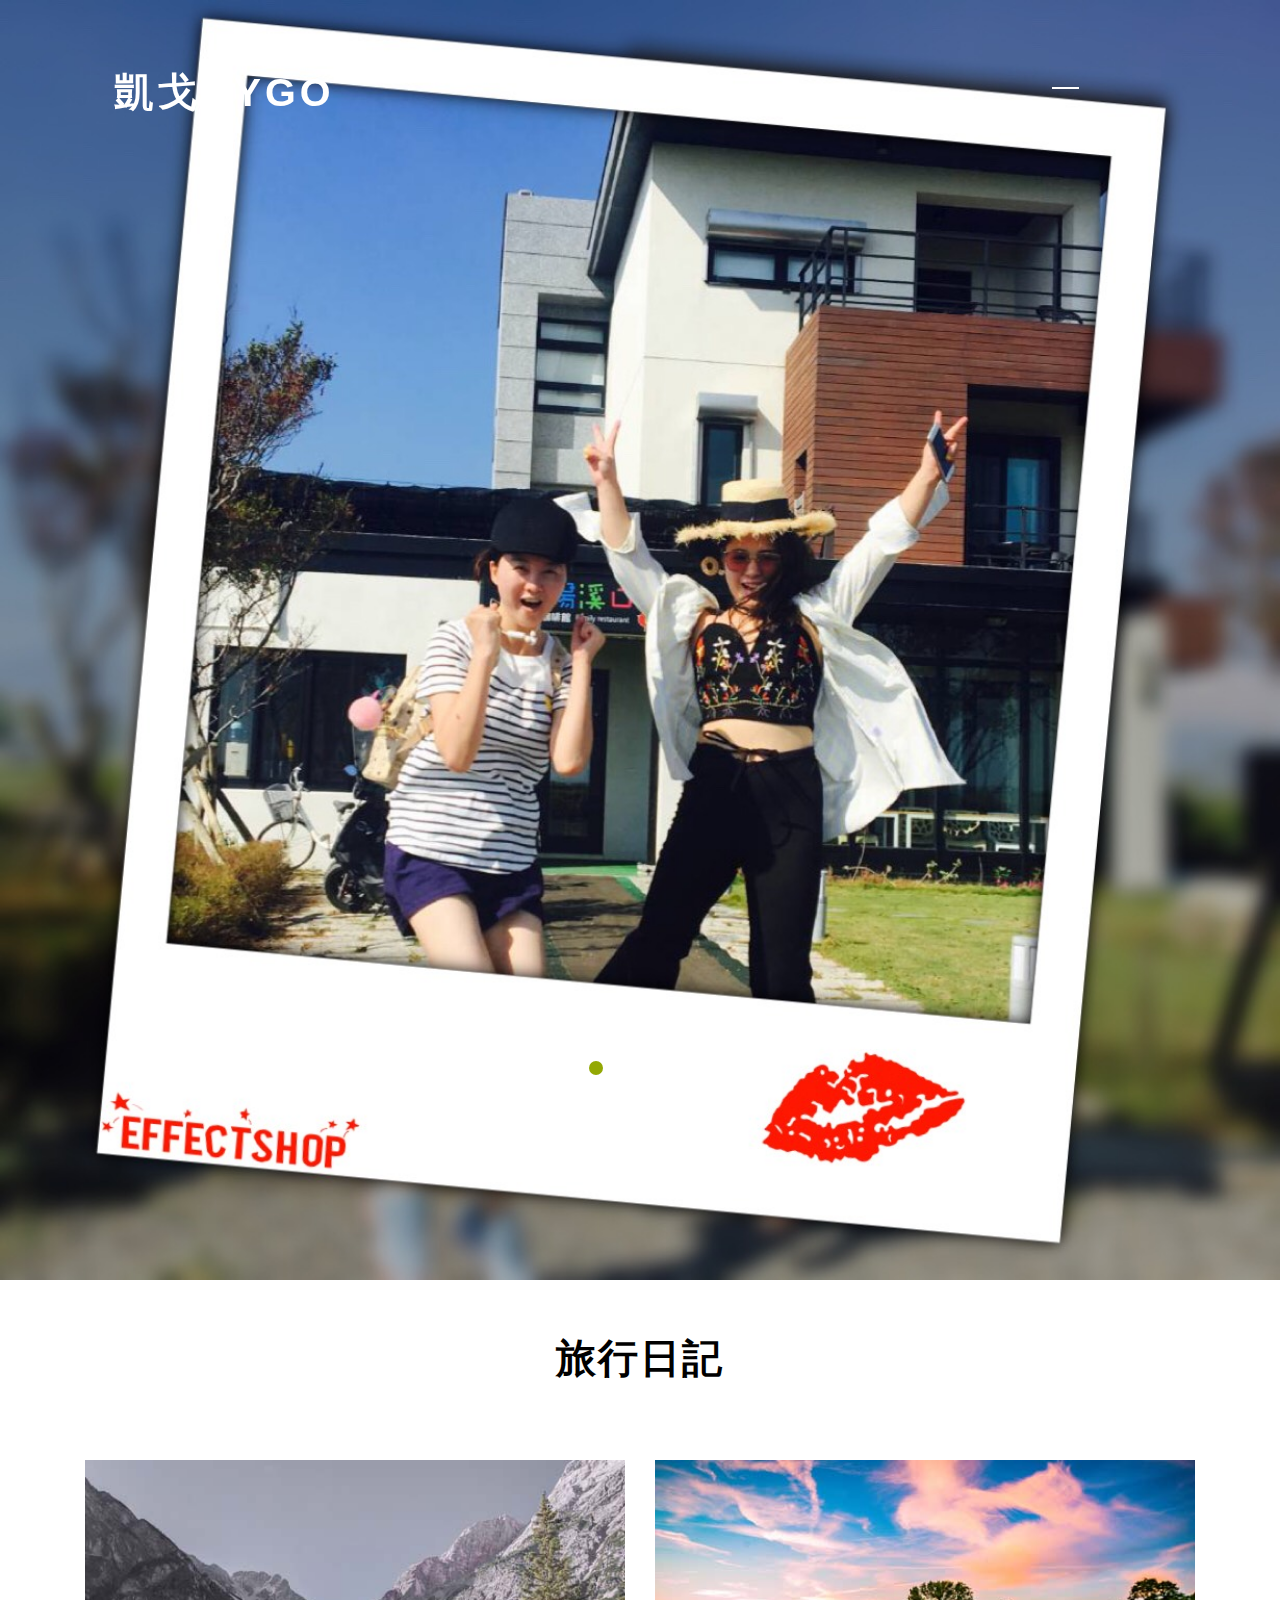
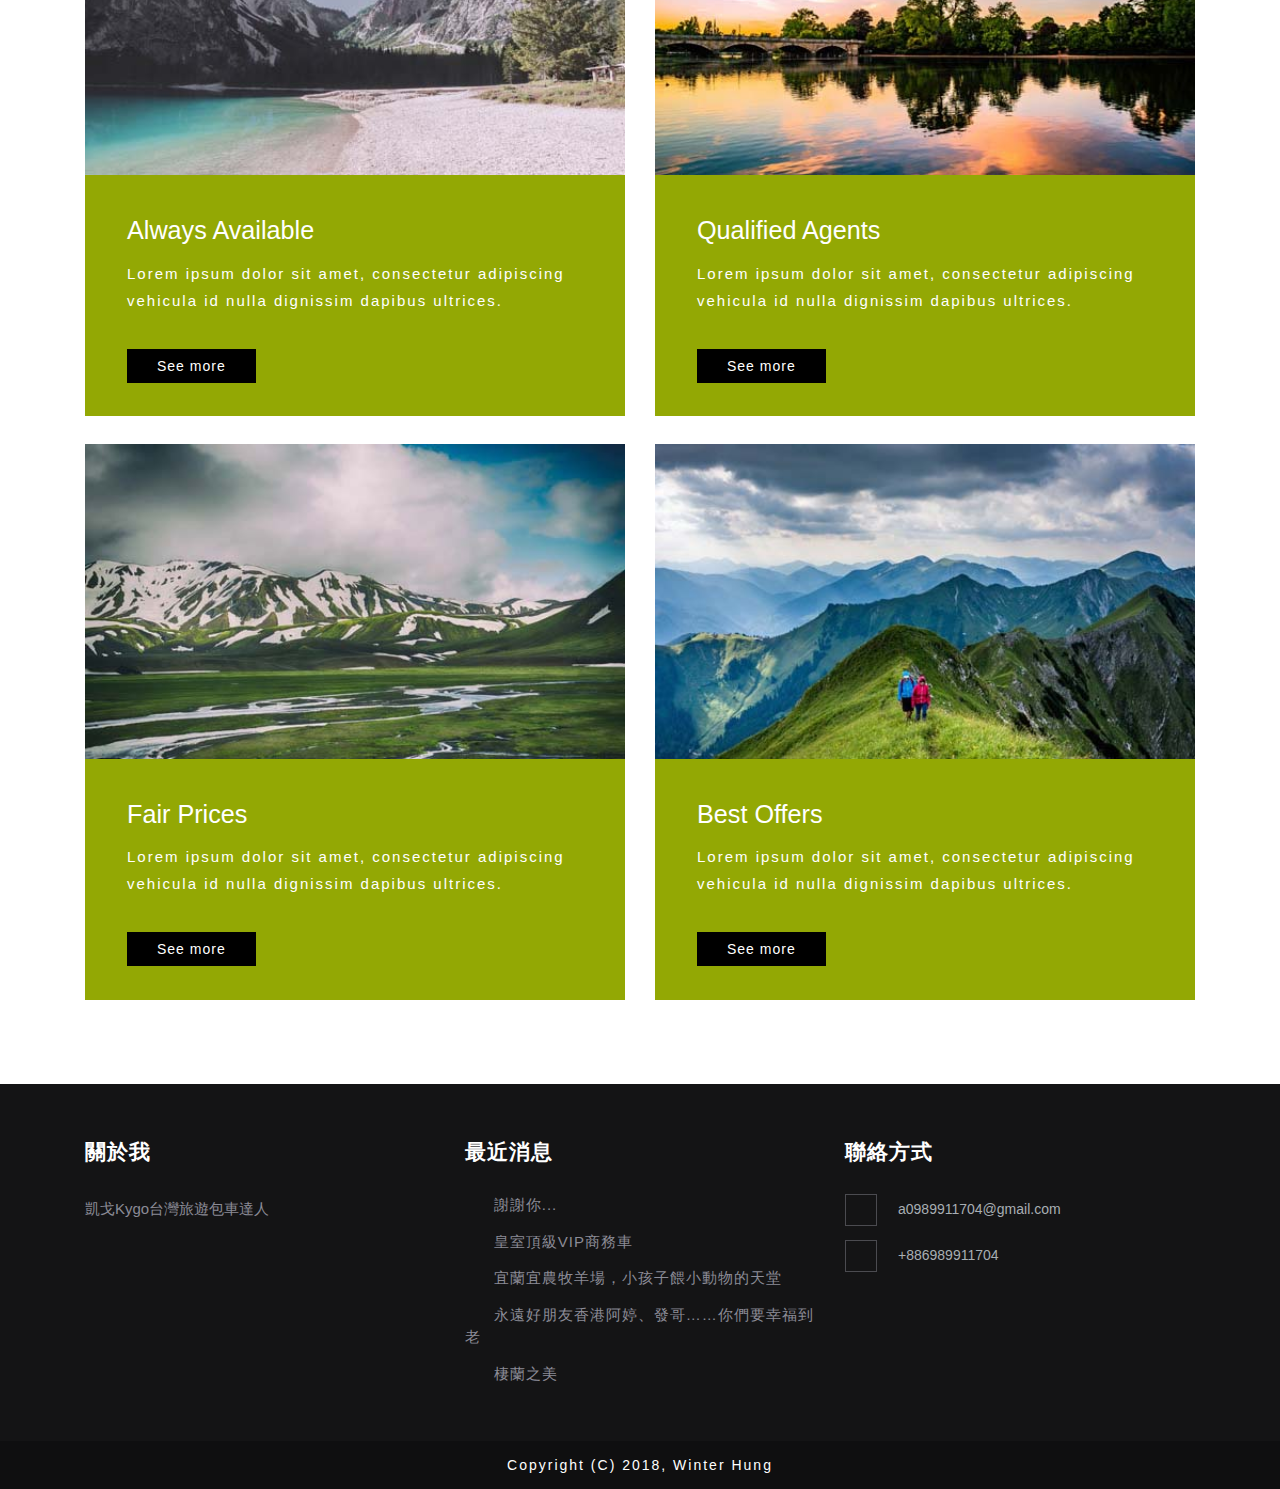
==== commit 501471fc: "fix bug" ====
--- a/res/index.html
+++ b/res/index.html
@@ -15,9 +15,6 @@
 <script src="./jquery-2.2.3.min.js"></script>  
 <!-- //js -->
 <!-- web-fonts -->   
-<link href="./css" rel="stylesheet">
-<link href="./css(1)" rel="stylesheet">
-
 <!-- //web-fonts -->
 </head>
 <body> 
@@ -75,7 +72,7 @@
 
 									</li>
 
-								</ul><ul class="callbacks_tabs callbacks1_tabs"><li class="callbacks1_s1 callbacks_here"><a href="./index.html#" class="callbacks1_s1">1</a></li><li class="callbacks1_s2"><a href="./index.html#" class="callbacks1_s2">2</a></li><li class="callbacks1_s3"><a href="./index.html#" class="callbacks1_s3">3</a></li></ul>
+								<!--</ul><ul class="callbacks_tabs callbacks1_tabs"><li class="callbacks1_s1 callbacks_here"><a href="./index.html#" class="callbacks1_s1">1</a></li><li class="callbacks1_s2"><a href="./index.html#" class="callbacks1_s2">2</a></li><li class="callbacks1_s3"><a href="./index.html#" class="callbacks1_s3">3</a></li></ul>-->
 					</div>
 				</div>
 			</div>
@@ -143,112 +140,8 @@
 	<!--//about-->
   <!-- services -->
   
-  <div class="w3-services" id="services">
-  	<div class="container">
-	<div class="w3-services-grid1">
-		<div class="col-md-8 w3-services-grid-left">
-			<div class="w3-services-left-text">
-				<h3>Photo Session</h3>
-				<h4>Lorem ipsum dolor sit amet, consectetur adipiscing elit. Praesent elementum tincidunt massa.Praesent elementum tincidunt massa. </h4>
-				<p>Curabitur aliquet eu dui placerat mattis. Proin eleifend tristique vestibulum. Etiam consequat vehicula arcu id lacinia. Aliquam molestie nibh leo, et euismod velit semper iaculis.Proin eleifend tristique vestibulum. Etiam consequat vehicula arcu id lacinia</p>
-				<h5><a href="./index.html#">Readmore</a></h5>
-			</div>
-		</div>
-		<div class="col-md-4 w3-services-grid-right">
-		<img src="./s1.jpg" alt="img">
-		</div>
-		<div class="clearfix"></div>
-	</div>
-	<div class="w3-services-grid2">
-	<div class="col-md-4 w3-services-grid-left1">
-		<img src="./s2.jpg" alt="img">
-	</div>
-	<div class="col-md-8 w3-services-grid-right1">
-			<div class="w3-services-left-text">
-				<h3>Archive Photographs</h3>
-				<h4>Lorem ipsum dolor sit amet, consectetur adipiscing elit. Praesent elementum tincidunt massa.Praesent elementum tincidunt massa. </h4>
-				<p>Curabitur aliquet eu dui placerat mattis. Proin eleifend tristique vestibulum. Etiam consequat vehicula arcu id lacinia. Aliquam molestie nibh leo, et euismod velit semper iaculis.Proin eleifend tristique vestibulum. Etiam consequat vehicula arcu id lacinia</p>
-				<h5><a href="./index.html#">Readmore</a></h5>
-			</div>
-	</div>
-	<div class="clearfix"></div>
-  </div>
-   </div>
-     </div>
-  <!---728x90--->
   <!-- //services -->
   <!-- Clients -->
-	<!--<div class="clients-main" id="clients">
-		<div class="container">
-			--><!-- Owl-Carousel --><!--
-			<div class="wthree_head_all">
-				<h3> What People Say</h3>
-			</div>
-			<div id="owl-demo" class="owl-carousel text-center clients-right owl-theme" style="opacity: 1; display: block;">
-				<div class="owl-wrapper-outer"><div class="owl-wrapper" style="width: 6840px; left: 0px; display: block;"><div class="owl-item" style="width: 570px;"><div class="item g1">
-					<div class="agile-dish-caption">
-						<h4>John Smith</h4>
-						<span>Lorem Ipsum</span>
-					</div>
-					<img class="lazyOwl" src="./c1.jpg" alt="">
-					<div class="clearfix"></div>
-					<p class="para-w3-agile"><span class="fa fa-quote-left" aria-hidden="true"></span>Duis nulla nulla, faucibus id diam ac, luctus sodales purus.
-						Quisque nibh ipsum,Ut accumsan.</p>
-				</div></div><div class="owl-item" style="width: 570px;"><div class="item g1">
-					<div class="agile-dish-caption">
-						<h4>Jecy Deoco</h4>
-						<span>Lorem Ipsum</span>
-					</div>
-					<img class="lazyOwl" src="./c22.jpg" alt="">
-					<div class="clearfix"></div>
-					<p class="para-w3-agile"><span class="fa fa-quote-left" aria-hidden="true"></span>Duis nulla nulla, faucibus id diam ac, luctus sodales purus.
-						Quisque nibh ipsum,Ut accumsan.</p>
-				</div></div><div class="owl-item" style="width: 570px;"><div class="item g1">
-					<div class="agile-dish-caption">
-						<h4>Devid Fahim</h4>
-						<span>Lorem Ipsum</span>
-					</div>
-					<img class="lazyOwl" src="./c3.jpg" alt="">
-					<div class="clearfix"></div>
-					<p class="para-w3-agile"><span class="fa fa-quote-left" aria-hidden="true"></span>Duis nulla nulla, faucibus id diam ac, luctus sodales purus.
-						Quisque nibh ipsum,Ut accumsan.</p>
-				</div></div><div class="owl-item" style="width: 570px;"><div class="item g1">
-					<div class="agile-dish-caption">
-						<h4>Honey Jisa</h4>
-						<span>Lorem Ipsum</span>
-					</div>
-					<img class="lazyOwl" src="./c1.jpg" alt="">
-					<div class="clearfix"></div>
-					<p class="para-w3-agile"><span class="fa fa-quote-left" aria-hidden="true"></span>Duis nulla nulla, faucibus id diam ac, luctus sodales purus.
-						Quisque nibh ipsum,Ut accumsan.</p>
-				</div></div><div class="owl-item" style="width: 570px;"><div class="item g1">
-					<div class="agile-dish-caption">
-						<h4>Jecy Deoco</h4>
-						<span>Lorem Ipsum</span>
-					</div>
-					<img class="lazyOwl" src="./c22.jpg" alt="">
-					<div class="clearfix"></div>
-					<p class="para-w3-agile"><span class="fa fa-quote-left" aria-hidden="true"></span>Duis nulla nulla, faucibus id diam ac, luctus sodales purus.
-						Quisque nibh ipsum,Ut accumsan.</p>
-				</div></div><div class="owl-item" style="width: 570px;"><div class="item g1">
-					<div class="agile-dish-caption">
-						<h4>Devid Fahim</h4>
-						<span>Lorem Ipsum</span>
-					</div>
-					<img class="lazyOwl" src="./c3.jpg" alt="">
-					<div class="clearfix"></div>
-					<p class="para-w3-agile"><span class="fa fa-quote-left" aria-hidden="true"></span>Duis nulla nulla, faucibus id diam ac, luctus sodales purus.
-						Quisque nibh ipsum,Ut accumsan.</p>
-				</div></div></div></div>-->
-				
-				
-				
-				
-				
-			<div class="owl-controls clickable"><div class="owl-pagination"><div class="owl-page active"><span class=""></span></div><div class="owl-page"><span class=""></span></div><div class="owl-page"><span class=""></span></div></div></div></div>
-			<!--// Owl-Carousel -->
-		</div>
-	</div>
 	<!--// Clients -->
 	<!---728x90--->
 <!-- footer -->
@@ -281,9 +174,9 @@
 			<div class="col-md-4 footer_grid">
 				<h3>聯絡方式</h3>
 				<ul class="address">
-					<li><i class="fa fa-map-marker" aria-hidden="true"></i>8088 USA, Honey block, <span>New York City.</span></li>
+					<!--<li><i class="fa fa-map-marker" aria-hidden="true"></i></li>-->
 					<li><i class="fa fa-envelope" aria-hidden="true"></i><a href="mailto:a0989911704@gmail.com">a0989911704@gmail.com</a></li>
-					<li><i class="fa fa-phone" aria-hidden="true"></i>+886989911704</li>
+					<li><i class="fa fa-phone" aria-hidden="true"></i><a href="tel:+886989911704">+886989911704</li>
 				</ul>
 			</div>
 			<div class="clearfix"> </div>
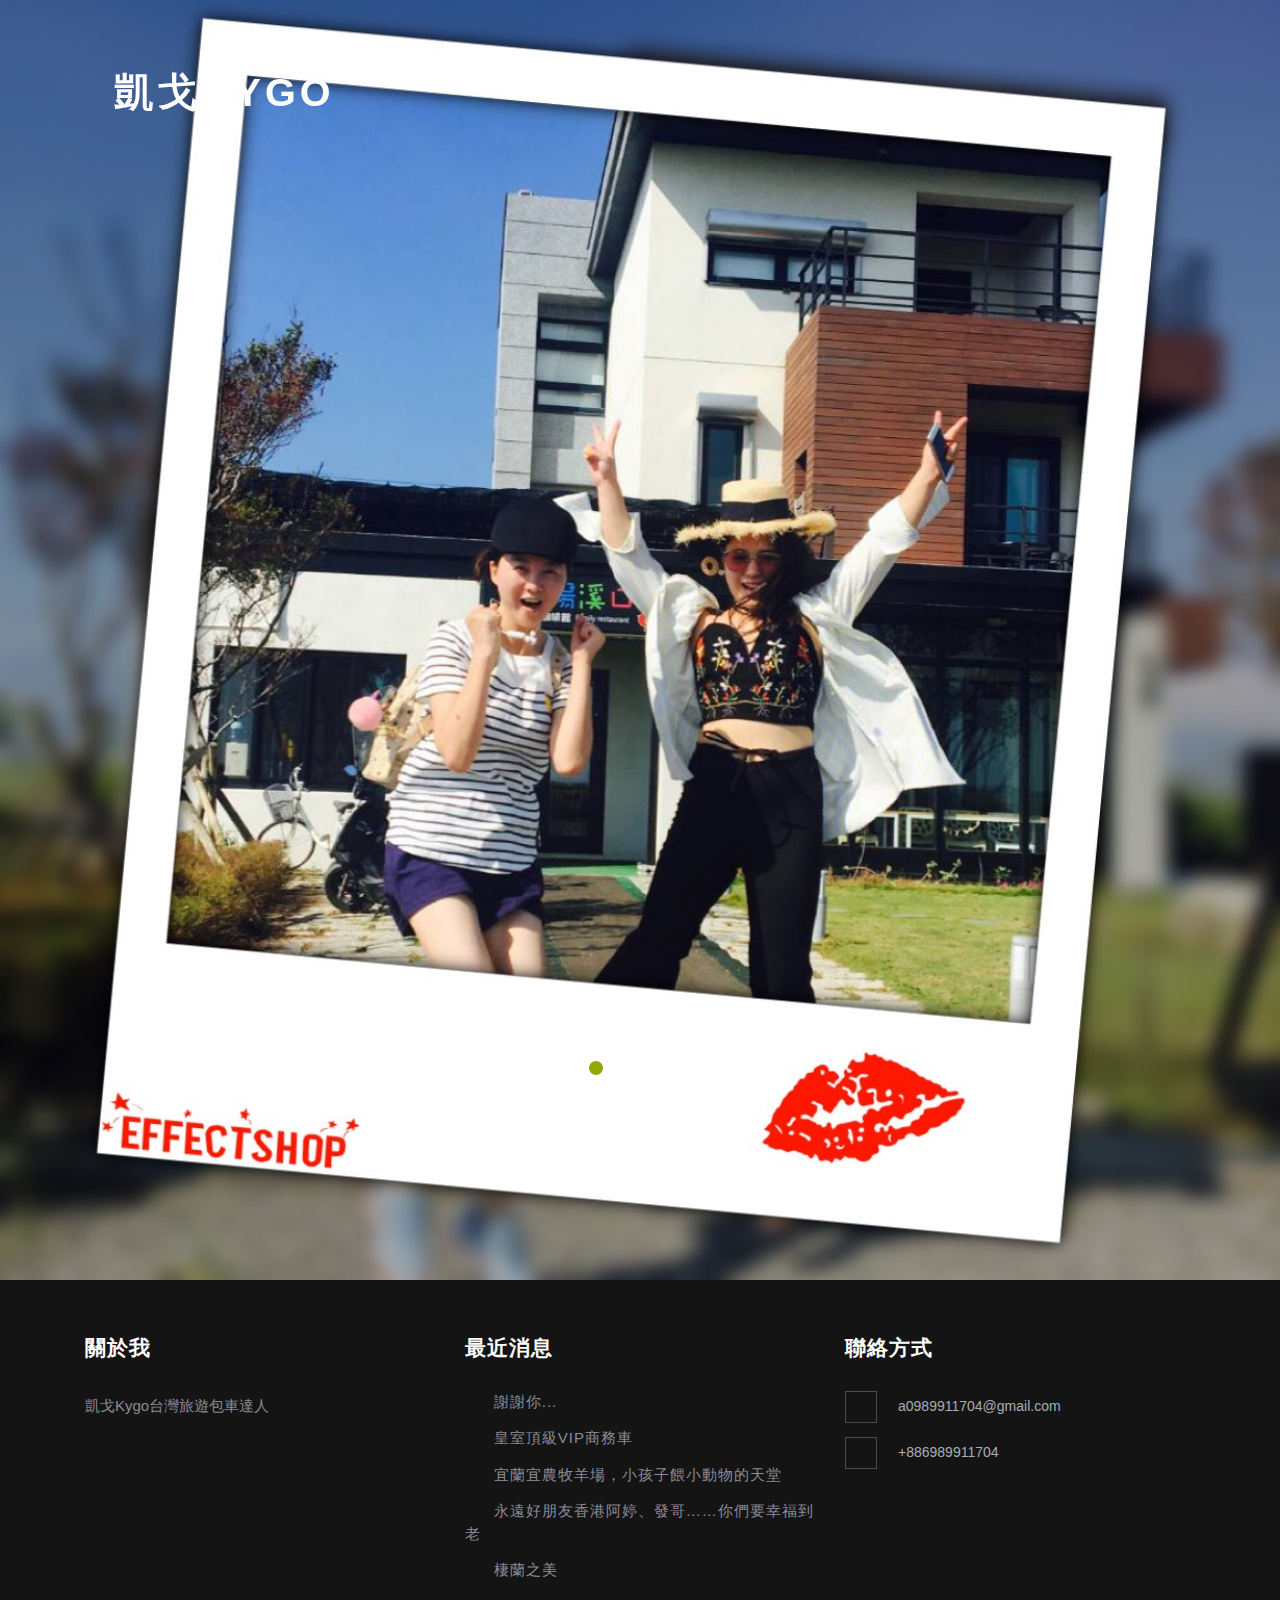
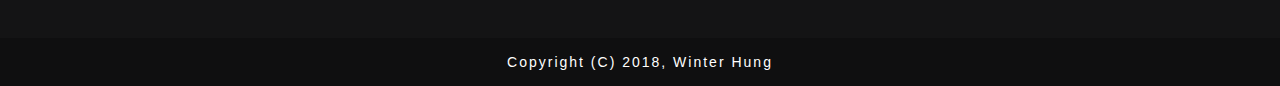
==== commit b3d5d3f2: "fix bug" ====
--- a/res/index.html
+++ b/res/index.html
@@ -25,7 +25,7 @@
 		</div>
 		
 		<!-- Navigation -->
-		<div class="menu">
+		<!--<div class="menu">
 					<a href="./index.html#" class="navicon"></a> 
 					<div class="toggle"> 
 						<ul class="toggle-menu">
@@ -34,7 +34,7 @@
 							<li><a href="./index.html#container" class="scroll">關於我</a></li>
 						</ul>
 					</div> 
-				</div>   
+				</div>   -->
 
 		<!-- //Navigation -->
 
@@ -83,7 +83,7 @@
 
 	<!--//banner-->
 	<!--about -->
-	<div class="about" id="about">
+	<!--<div class="about" id="about">
 		<div class="container">
 		<div class="wthree_head_all">
 				<h3>旅行日記</h3>
@@ -136,7 +136,7 @@
 			</div>
 		</div>
 	</div>
-	
+-->	
 	<!--//about-->
   <!-- services -->
   
@@ -155,19 +155,19 @@
 				<h3>最近消息</h3>
 				<ul class="footer_grid_list">
 					<li><i class="fa fa-long-arrow-right" aria-hidden="true"></i>
-						<a href="#" data-toggle="modal" data-target="#myModal">謝謝你...</a>
-					</li>
-					<li><i class="fa fa-long-arrow-right" aria-hidden="true"></i>
-						<a href="https://www.facebook.com/permalink.php?story_fbid=589032084763361&id=588170508182852#" data-toggle="modal" data-target="#myModal">皇室頂級VIP商務車</a>
-					</li>
-					<li><i class="fa fa-long-arrow-right" aria-hidden="true"></i>
-						<a href="https://www.facebook.com/permalink.php?story_fbid=588194578180445&id=588170508182852#" data-toggle="modal" data-target="#myModal">宜蘭宜農牧羊場，小孩子餵小動物的天堂</a>
-					</li>
-					<li><i class="fa fa-long-arrow-right" aria-hidden="true"></i>
-						<a href="https://www.facebook.com/permalink.php?story_fbid=588193154847254&id=588170508182852" data-toggle="modal" data-target="#myModal">永遠好朋友香港阿婷、發哥……你們要幸福到老</a>
-					</li>
-					<li><i class="fa fa-long-arrow-right" aria-hidden="true"></i>
-						<a href="https://www.facebook.com/permalink.php?story_fbid=588189024847667&id=588170508182852" data-toggle="modal" data-target="#myModal">棲蘭之美</a>
+						<a href="https://www.facebook.com/permalink.php?story_fbid=589032084763361&id=588170508182852" target="_blank">謝謝你...</a>
+					</li>
+					<li><i class="fa fa-long-arrow-right" aria-hidden="true"></i>
+						<a href="https://www.facebook.com/permalink.php?story_fbid=589032084763361&id=588170508182852" target="_blank">皇室頂級VIP商務車</a>
+					</li>
+					<li><i class="fa fa-long-arrow-right" aria-hidden="true"></i>
+						<a href="https://www.facebook.com/permalink.php?story_fbid=588194578180445&id=588170508182852" target="_blank">宜蘭宜農牧羊場，小孩子餵小動物的天堂</a>
+					</li>
+					<li><i class="fa fa-long-arrow-right" aria-hidden="true"></i>
+						<a href="https://www.facebook.com/permalink.php?story_fbid=588193154847254&id=588170508182852" target="_blank">永遠好朋友香港阿婷、發哥……你們要幸福到老</a>
+					</li>
+					<li><i class="fa fa-long-arrow-right" aria-hidden="true"></i>
+						<a href="https://www.facebook.com/permalink.php?story_fbid=588189024847667&id=588170508182852" target="_blank">棲蘭之美</a>
 					</li>
 				</ul>
 			</div>
@@ -176,7 +176,7 @@
 				<ul class="address">
 					<!--<li><i class="fa fa-map-marker" aria-hidden="true"></i></li>-->
 					<li><i class="fa fa-envelope" aria-hidden="true"></i><a href="mailto:a0989911704@gmail.com">a0989911704@gmail.com</a></li>
-					<li><i class="fa fa-phone" aria-hidden="true"></i><a href="tel:+886989911704">+886989911704</li>
+					<li><i class="fa fa-phone" aria-hidden="true"></i><a href="tel:+886989911704">+886989911704</a></li>
 				</ul>
 			</div>
 			<div class="clearfix"> </div>
@@ -204,7 +204,7 @@
 	</div>
 	<!-- //footer -->
 <!-- bootstrap-modal-pop-up -->
-	<div class="modal video-modal fade" id="myModal" tabindex="-1" role="dialog" aria-labelledby="myModal">
+	<!--<div class="modal video-modal fade" id="myModal" tabindex="-1" role="dialog" aria-labelledby="myModal">
 		<div class="modal-dialog" role="document">
 			<div class="modal-content">
 				<div class="modal-header">
@@ -218,7 +218,7 @@
 			</div>
 		</div>
 	</div>
-		<!-- bootstrap-modal-pop-up -->
+		--><!-- bootstrap-modal-pop-up --><!--
 	<div class="modal video-modal fade" id="myModal1" tabindex="-1" role="dialog" aria-labelledby="myModal">
 		<div class="modal-dialog" role="document">
 			<div class="modal-content">
@@ -239,10 +239,10 @@
 					</div>
 			</div>
 		</div>
-	</div>
+	</div>-->
 <!-- //bootstrap-modal-pop-up --> 
 	<!-- bootstrap-modal-pop-up -->
-	<div class="modal video-modal fade" id="myModal2" tabindex="-1" role="dialog" aria-labelledby="myModal">
+	<!--<div class="modal video-modal fade" id="myModal2" tabindex="-1" role="dialog" aria-labelledby="myModal">
 		<div class="modal-dialog" role="document">
 			<div class="modal-content">
 				<div class="modal-header">
@@ -263,9 +263,9 @@
 			</div>
 		</div>
 	</div>
-<!-- //bootstrap-modal-pop-up --> 
+--><!-- //bootstrap-modal-pop-up --> 
 	<!-- bootstrap-modal-pop-up -->
-	<div class="modal video-modal fade" id="myModal3" tabindex="-1" role="dialog" aria-labelledby="myModal">
+	<!--<div class="modal video-modal fade" id="myModal3" tabindex="-1" role="dialog" aria-labelledby="myModal">
 		<div class="modal-dialog" role="document">
 			<div class="modal-content">
 				<div class="modal-header">
@@ -286,7 +286,7 @@
 			</div>
 		</div>
 	</div>
-<!-- //bootstrap-modal-pop-up --> 
+--><!-- //bootstrap-modal-pop-up --> 
 <!-- //bootstrap-modal-pop-up --> 
 	<!-- menu-js -->
 	<script>
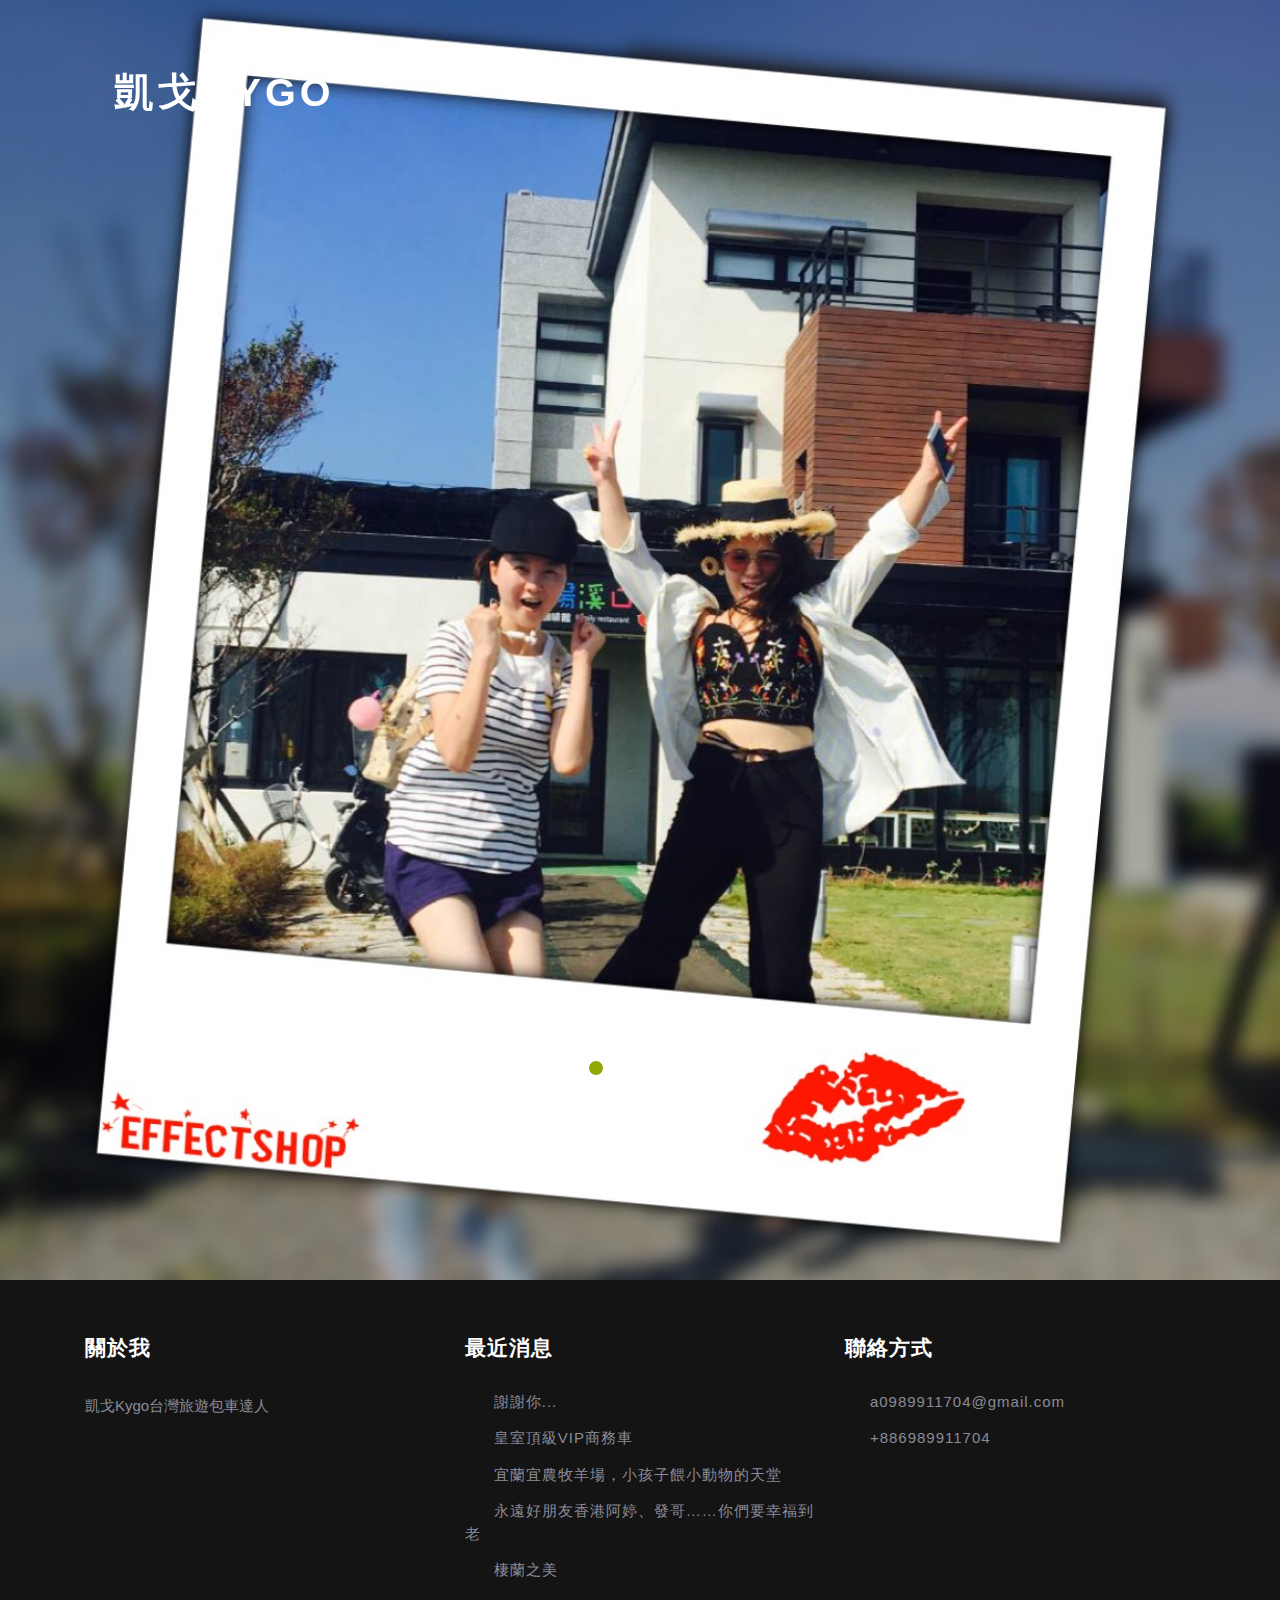
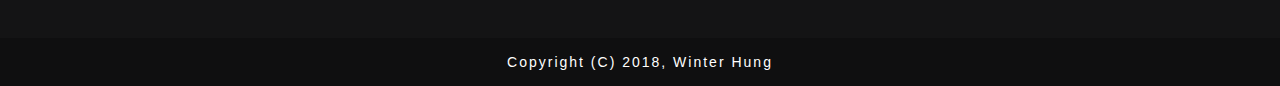
==== commit d8567f99: "fix bug" ====
--- a/res/index.html
+++ b/res/index.html
@@ -146,7 +146,7 @@
 	<!---728x90--->
 <!-- footer -->
 	<div class="footer_top_agileits">
-		<div class="container" id="container">
+		<div class="container">
 			<div class="col-md-4 footer_grid">
 				<h3>關於我</h3>
 				<p>凱戈Kygo台灣旅遊包車達人</p>
@@ -173,13 +173,12 @@
 			</div>
 			<div class="col-md-4 footer_grid">
 				<h3>聯絡方式</h3>
-				<ul class="address">
-					<!--<li><i class="fa fa-map-marker" aria-hidden="true"></i></li>-->
-					<li><i class="fa fa-envelope" aria-hidden="true"></i><a href="mailto:a0989911704@gmail.com">a0989911704@gmail.com</a></li>
-					<li><i class="fa fa-phone" aria-hidden="true"></i><a href="tel:+886989911704">+886989911704</a></li>
+				<ul class="footer_grid_list">
+					<li><i class="fa fa-long-arrow-right" aria-hidden="true"></i><a href="mailto:a0989911704@gmail.com" target="_blank">a0989911704@gmail.com</a></li>
+					<li><i class="fa fa-phone" aria-hidden="true"></i><a href="tel:+886989911704" target="_blank">+886989911704</a></li>
 				</ul>
 			</div>
-			<div class="clearfix"> </div>
+			<!--<div class="clearfix"> </div>-->
 			<!--<div class="footer_grids">
 				<div class="col-md-4 footer_grid_left">
 					<h3>Sign up for our Newsletter</h3>
